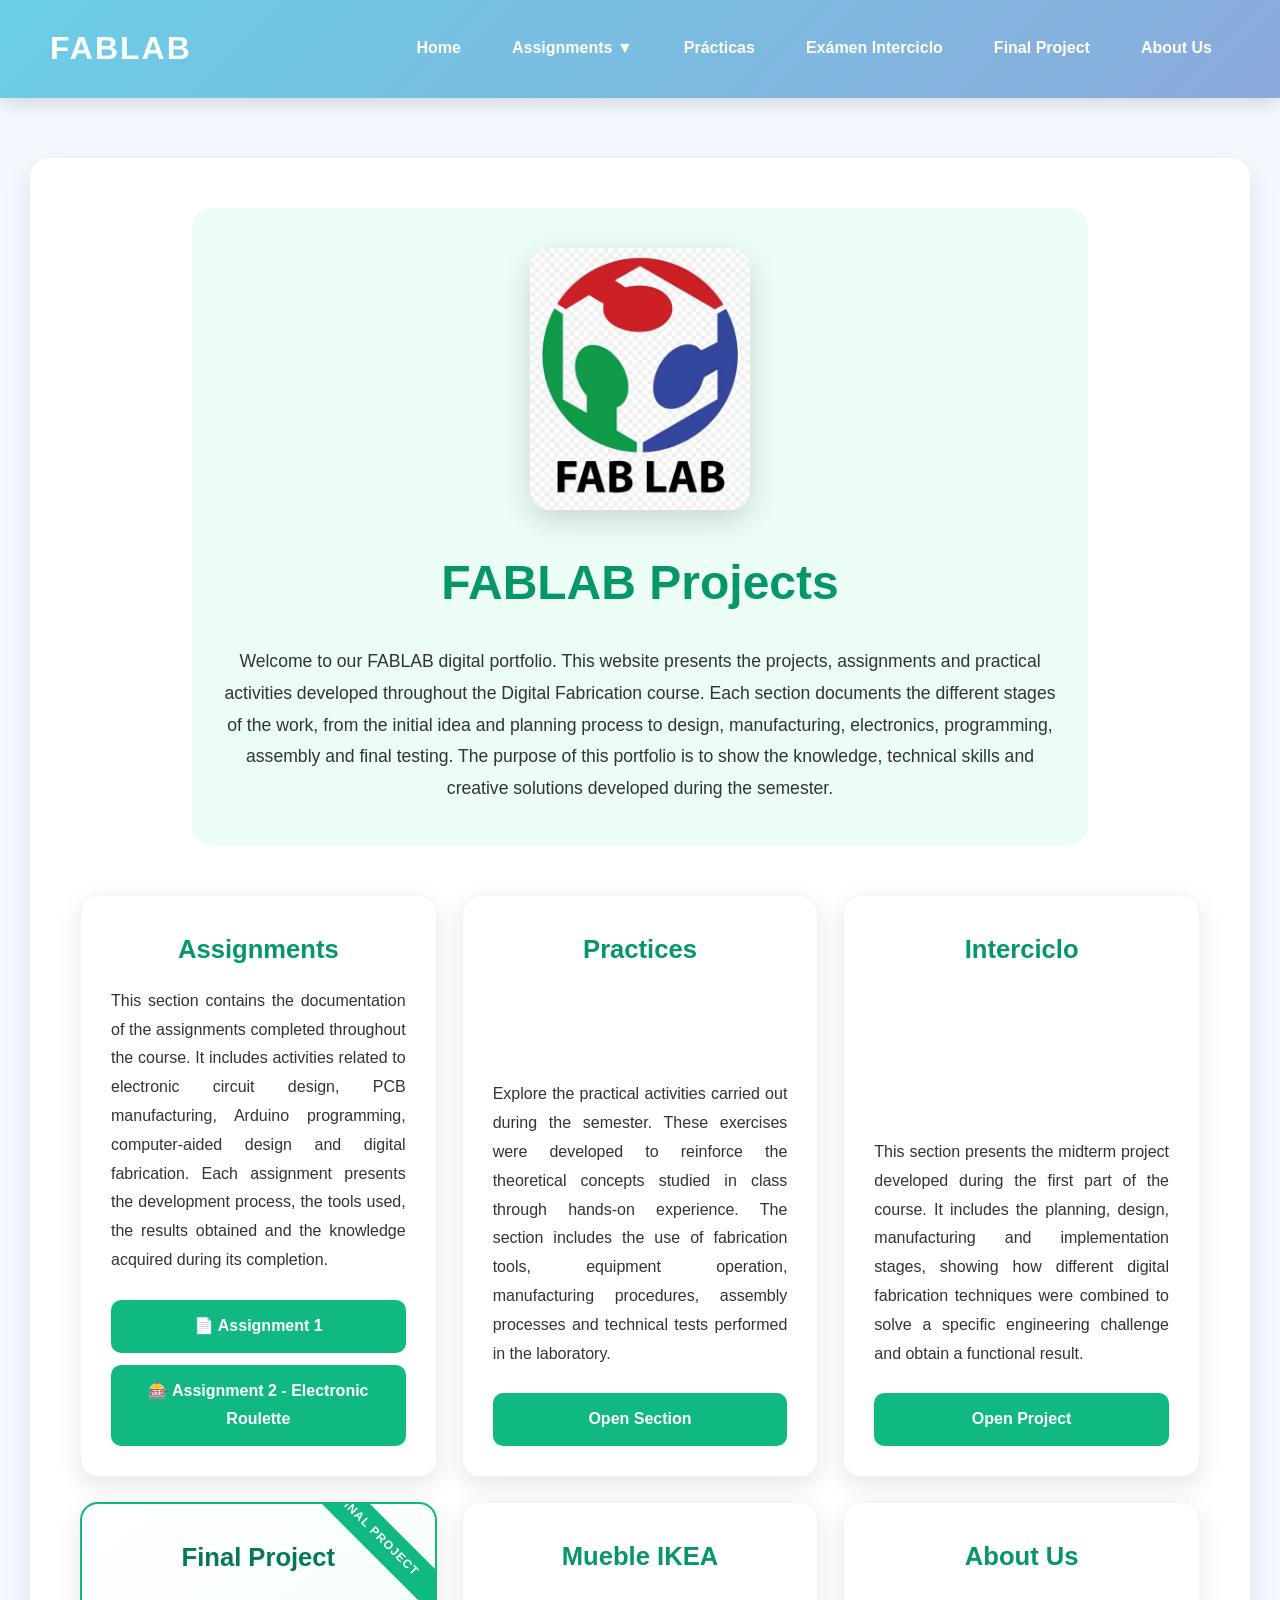
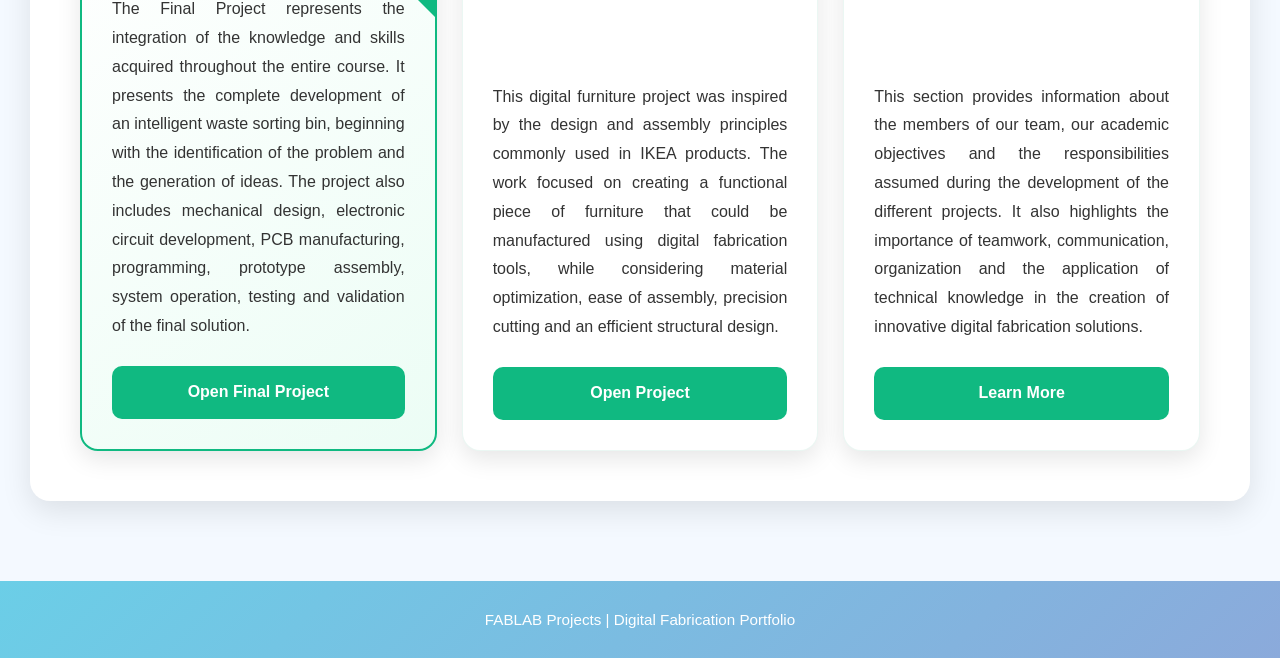
==== index.html @ f649e53f "Initial commit" ====
<!DOCTYPE html>
<html lang="en">

<head>

<meta charset="UTF-8">
<meta name="viewport" content="width=device-width, initial-scale=1.0">

<title>FABLAB Projects</title>

<style>

/* RESET */

*{
margin:0;
padding:0;
box-sizing:border-box;
}

/* BODY */

body{
font-family:'Segoe UI',sans-serif;
background:#f4f9ff;
color:#333;
line-height:1.8;
}

/* NAVBAR */

.navbar{
background:linear-gradient(135deg,#6bcee7,#8baadb);
padding:20px 50px;
display:flex;
justify-content:space-between;
align-items:center;
box-shadow:0 5px 20px rgba(0,0,0,0.15);
position:relative;
z-index:1000;
}

.logo{
color:white;
font-size:2rem;
font-weight:bold;
letter-spacing:2px;
}

.nav-links{
display:flex;
gap:15px;
align-items:center;
}

/* LINKS */

.nav-links a{
color:white;
text-decoration:none;
padding:10px 18px;
border-radius:10px;
font-weight:600;
transition:0.3s;
}

.nav-links a:hover{
background:rgba(255,255,255,0.2);
}

/* DROPDOWN ASSIGNMENTS */

.dropdown{
position:relative;
display:inline-block;
}

.dropdown > a{
color:white;
text-decoration:none;
padding:10px 18px;
border-radius:10px;
font-weight:600;
transition:0.3s;
display:block;
}

.dropdown > a:hover{
background:rgba(255,255,255,0.2);
}

.dropdown-content{
display:none;
position:absolute;
top:100%;
left:0;
background:white;
min-width:240px;
border-radius:12px;
overflow:hidden;
box-shadow:0 8px 20px rgba(0,0,0,0.15);
z-index:1000;
}

.dropdown-content a{
display:block;
padding:12px 15px;
text-decoration:none;
color:#333 !important;
background:white;
font-weight:600;
}

.dropdown-content a:hover{
background:#f4f9ff;
color:#059669 !important;
}

.dropdown:hover .dropdown-content{
display:block;
}

/* HERO */

.hero{
max-width:1300px;
margin:auto;
padding:60px 30px;
}

.hero-box{
background:white;
padding:50px;
border-radius:20px;
box-shadow:0 10px 30px rgba(0,0,0,0.1);
text-align:center;
}

.hero-header{
width:80%;
text-align:center;
padding:40px 30px;
background:#ecfdf5;
margin:auto;
border-radius:20px;
}

.hero-header img{
width:220px;
max-width:100%;
border-radius:20px;
box-shadow:0 10px 30px rgba(0,0,0,0.15);
margin-bottom:20px;
}

.hero-box h1{
font-size:3rem;
color:#059669;
margin-bottom:20px;
}

.hero-box p{
font-size:1.1rem;
max-width:850px;
margin:auto;
}

/* SECTIONS */

.sections{
margin-top:50px;
display:grid;
grid-template-columns:repeat(auto-fit,minmax(300px,1fr));
gap:25px;
align-items:stretch;
}

.card{
background:white;
padding:30px;
border-radius:18px;
box-shadow:0 8px 25px rgba(0,0,0,0.1);
transition:0.3s;
text-align:center;
display:flex;
flex-direction:column;
justify-content:space-between;
border:1px solid rgba(5,150,105,0.08);
}

.card:hover{
transform:translateY(-8px);
box-shadow:0 14px 35px rgba(0,0,0,0.15);
}

.card h2{
color:#059669;
margin-bottom:15px;
font-size:1.6rem;
}

.card p{
margin-bottom:25px;
text-align:justify;
font-size:1rem;
}

/* FINAL PROJECT CARD */

.final-project-card{
background:linear-gradient(145deg,#ffffff,#ecfdf5);
border:2px solid #10b981;
position:relative;
overflow:hidden;
}

.final-project-card::before{
content:"FINAL PROJECT";
position:absolute;
top:15px;
right:-42px;
background:#10b981;
color:white;
padding:6px 45px;
font-size:0.75rem;
font-weight:bold;
transform:rotate(45deg);
letter-spacing:1px;
}

.final-project-card h2{
color:#047857;
}

/* BUTTONS */

.btn{
display:inline-block;
padding:12px 20px;
background:#10b981;
color:white;
text-decoration:none;
border-radius:10px;
font-weight:bold;
transition:0.3s;
border:none;
cursor:pointer;
}

.btn:hover{
background:#059669;
transform:scale(1.03);
}

.card-buttons{
display:flex;
flex-direction:column;
gap:12px;
margin-top:auto;
}

/* FOOTER */

.footer{
background:linear-gradient(135deg,#6bcee7,#8baadb);
color:white;
text-align:center;
padding:25px 20px;
margin-top:20px;
}

.footer p{
margin:0;
font-size:0.95rem;
}

/* RESPONSIVE DESIGN */

@media(max-width:1000px){

.navbar{
padding:20px 25px;
}

.nav-links{
gap:8px;
}

.nav-links a,
.dropdown > a{
padding:9px 12px;
}

.hero-header{
width:95%;
}

}

@media(max-width:768px){

.navbar{
flex-direction:column;
gap:20px;
padding:20px;
}

.nav-links{
flex-wrap:wrap;
justify-content:center;
}

.dropdown-content{
left:50%;
transform:translateX(-50%);
}

.hero{
padding:35px 15px;
}

.hero-box{
padding:25px 18px;
}

.hero-header{
width:100%;
padding:30px 20px;
}

.hero-box h1{
font-size:2rem;
}

.hero-box p{
font-size:1rem;
}

.sections{
grid-template-columns:1fr;
}

.card{
padding:25px;
}

}

@media(max-width:480px){

.logo{
font-size:1.7rem;
}

.nav-links{
flex-direction:column;
width:100%;
}

.nav-links > a,
.dropdown,
.dropdown > a{
width:100%;
text-align:center;
}

.dropdown-content{
position:relative;
top:5px;
width:100%;
transform:none;
left:0;
margin-bottom:10px;
}

.hero-box h1{
font-size:1.7rem;
}

}

</style>

</head>

<body>

<nav class="navbar">

<div class="logo">
FABLAB
</div>

<div class="nav-links">

<a href="index.html">Home</a>

<div class="dropdown">

<a href="#">Assignments ▼</a>

<div class="dropdown-content">

<a href="asigment1.html">📄 Assignment 1</a>

<a href="asigment2.html">🎰 Assignment 2</a>

</div>

</div>

<a href="Practice/p1.html">Prácticas</a>

<a href="EXAMEN_INTERCICLO.html">Exámen Interciclo</a>

<a href="Final_project.html">Final Project</a>

<a href="aboutus.html">About Us</a>

</div>

</nav>

<!-- HERO -->

<section class="hero">

<div class="hero-box">

<div class="hero-header">

<img src="images/Home/Fab.png"
alt="FABLAB">

<h1>FABLAB Projects</h1>

<p>
Welcome to our FABLAB digital portfolio. This website presents the projects,
assignments and practical activities developed throughout the Digital Fabrication
course. Each section documents the different stages of the work, from the initial
idea and planning process to design, manufacturing, electronics, programming,
assembly and final testing. The purpose of this portfolio is to show the knowledge,
technical skills and creative solutions developed during the semester.
</p>

</div>

<!-- CARDS -->

<div class="sections">

<!-- ASSIGNMENTS -->

<div class="card">

<h2>Assignments</h2>

<p>
This section contains the documentation of the assignments completed throughout
the course. It includes activities related to electronic circuit design, PCB
manufacturing, Arduino programming, computer-aided design and digital fabrication.
Each assignment presents the development process, the tools used, the results
obtained and the knowledge acquired during its completion.
</p>

<div class="card-buttons">

<a href="asigment1.html" class="btn">
📄 Assignment 1
</a>

<a href="asigment2.html" class="btn">
🎰 Assignment 2 - Electronic Roulette
</a>

</div>

</div>

<!-- PRACTICES -->

<div class="card">

<h2>Practices</h2>

<p>
Explore the practical activities carried out during the semester. These exercises
were developed to reinforce the theoretical concepts studied in class through
hands-on experience. The section includes the use of fabrication tools, equipment
operation, manufacturing procedures, assembly processes and technical tests
performed in the laboratory.
</p>

<a href="Practice/p1.html" class="btn">
Open Section
</a>

</div>

<!-- INTERCICLO -->

<div class="card">

<h2>Interciclo</h2>

<p>
This section presents the midterm project developed during the first part of the
course. It includes the planning, design, manufacturing and implementation stages,
showing how different digital fabrication techniques were combined to solve a
specific engineering challenge and obtain a functional result.
</p>

<a href="EXAMEN_INTERCICLO.html" class="btn">
Open Project
</a>

</div>

<!-- FINAL PROJECT -->

<div class="card final-project-card">

<h2>Final Project</h2>

<p>
The Final Project represents the integration of the knowledge and skills acquired
throughout the entire course. It presents the complete development of an
intelligent waste sorting bin, beginning with the identification of the problem
and the generation of ideas. The project also includes mechanical design,
electronic circuit development, PCB manufacturing, programming, prototype
assembly, system operation, testing and validation of the final solution.
</p>

<a href="Final_project.html" class="btn">
Open Final Project
</a>

</div>

<!-- MUEBLE IKEA -->

<div class="card">

<h2>Mueble IKEA</h2>

<p>
This digital furniture project was inspired by the design and assembly principles
commonly used in IKEA products. The work focused on creating a functional piece
of furniture that could be manufactured using digital fabrication tools, while
considering material optimization, ease of assembly, precision cutting and an
efficient structural design.
</p>

<a href="Mueble-Ikhea.html" class="btn">
Open Project
</a>

</div>

<!-- ABOUT US -->

<div class="card">

<h2>About Us</h2>

<p>
This section provides information about the members of our team, our academic
objectives and the responsibilities assumed during the development of the
different projects. It also highlights the importance of teamwork, communication,
organization and the application of technical knowledge in the creation of
innovative digital fabrication solutions.
</p>

<a href="aboutus.html" class="btn">
Learn More
</a>

</div>

</div>

</div>

</section>

<footer class="footer">

<p>
FABLAB Projects | Digital Fabrication Portfolio
</p>

</footer>

</body>

</html>
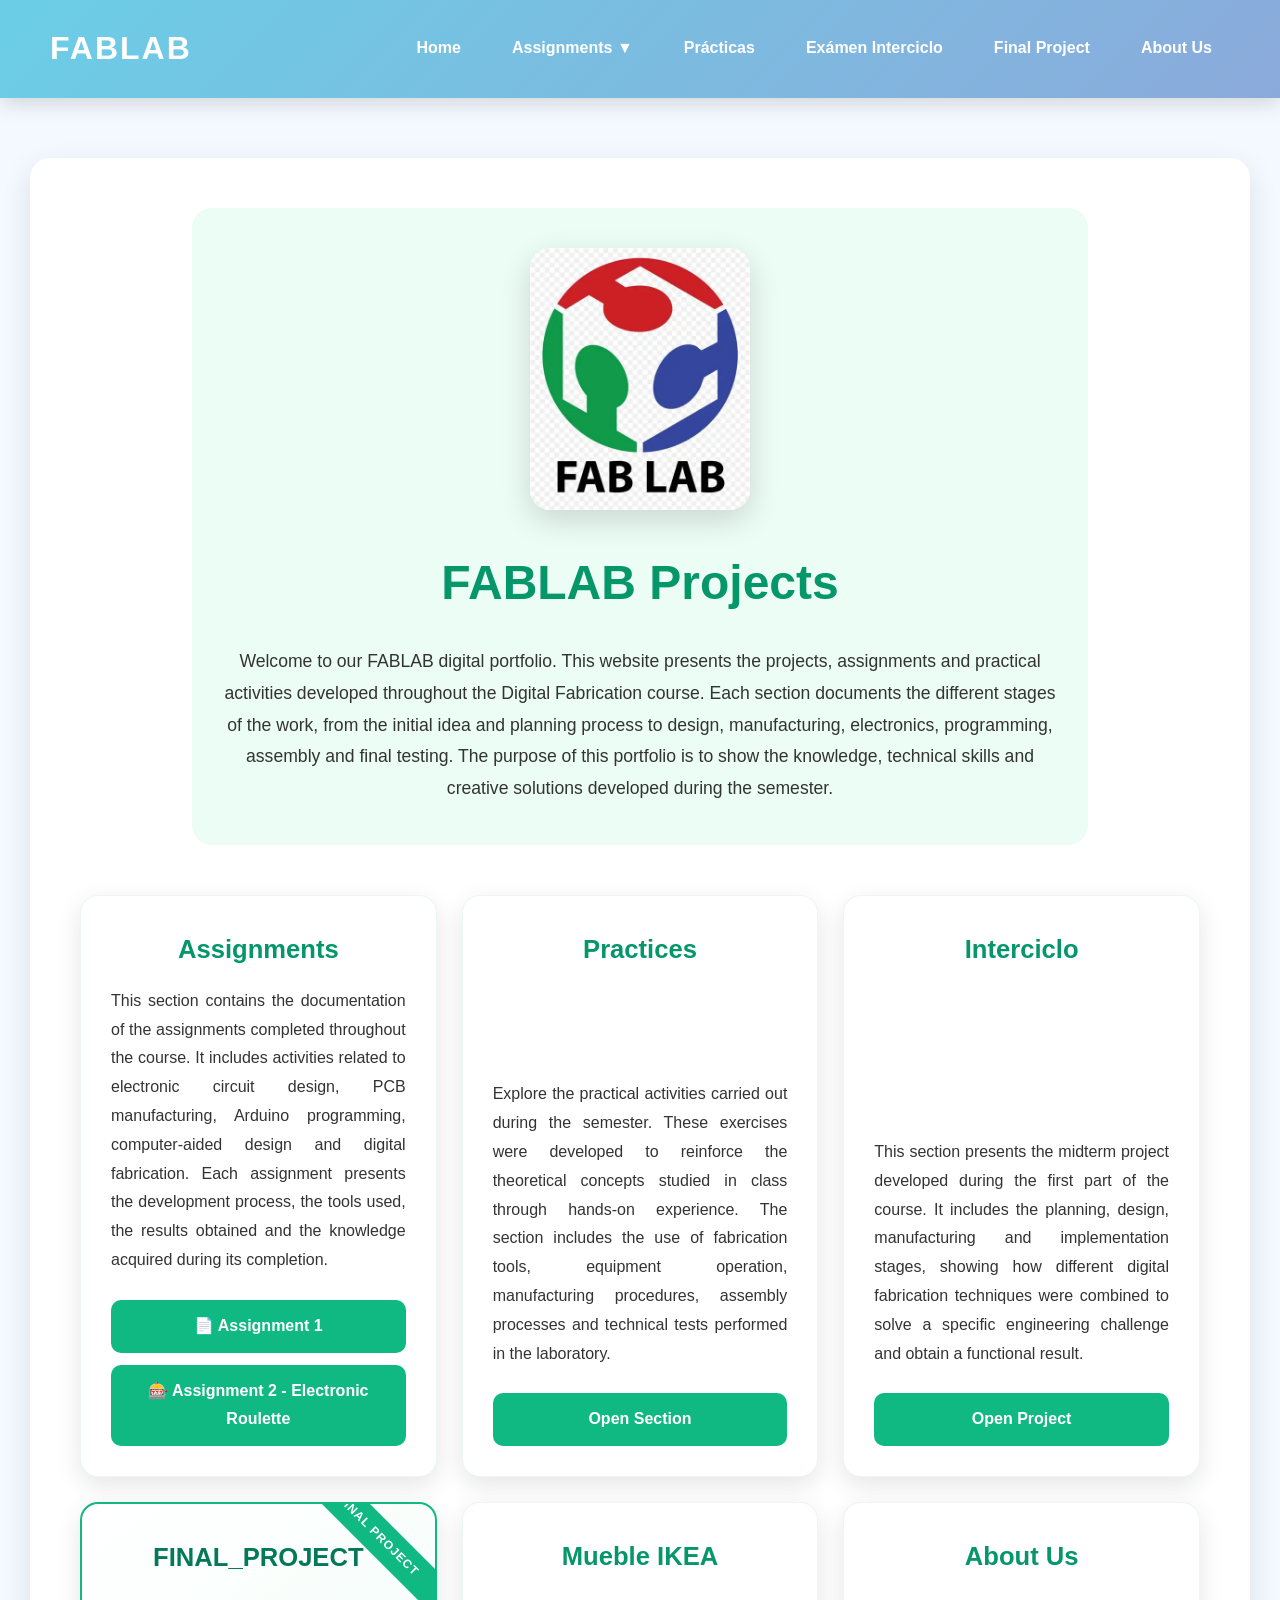
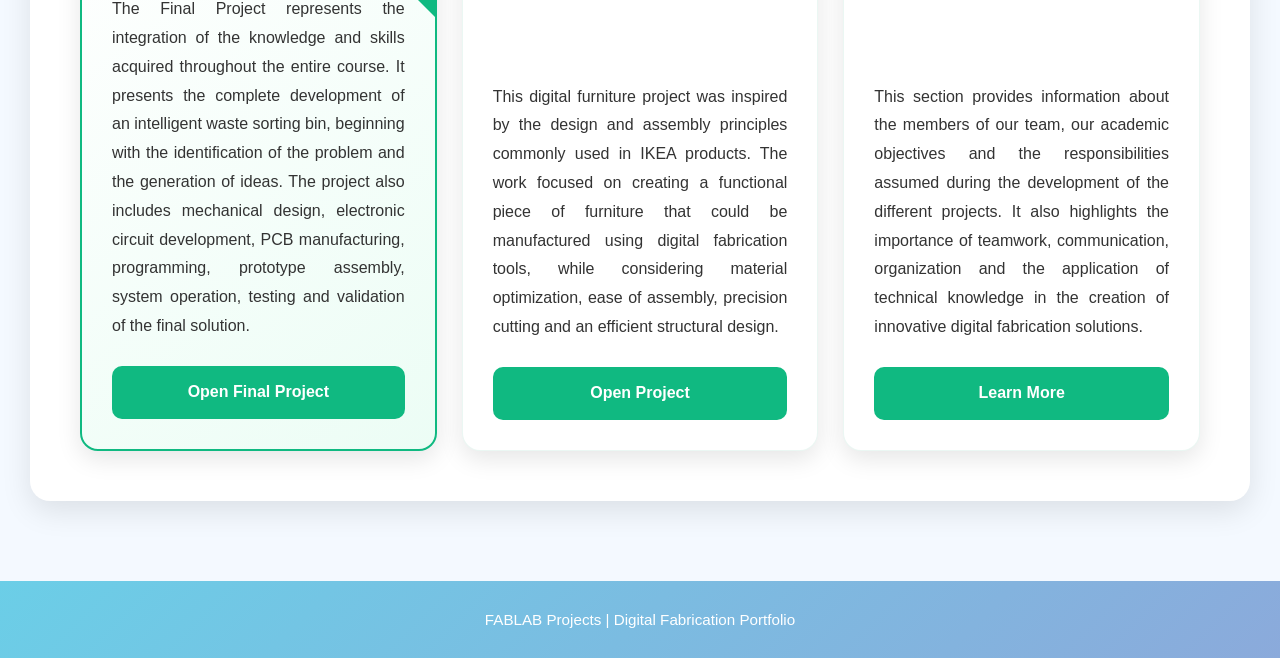
==== commit de254dc5: "Change heading from 'Final Project' to 'FINAL_PROJECT'" ====
--- a/index.html
+++ b/index.html
@@ -520,7 +520,7 @@
 
 <div class="card final-project-card">
 
-<h2>Final Project</h2>
+<h2>FINAL_PROJECT</h2>
 
 <p>
 The Final Project represents the integration of the knowledge and skills acquired
@@ -592,5 +592,6 @@
 </footer>
 
 </body>
-
-</html>+  
+
+</html>
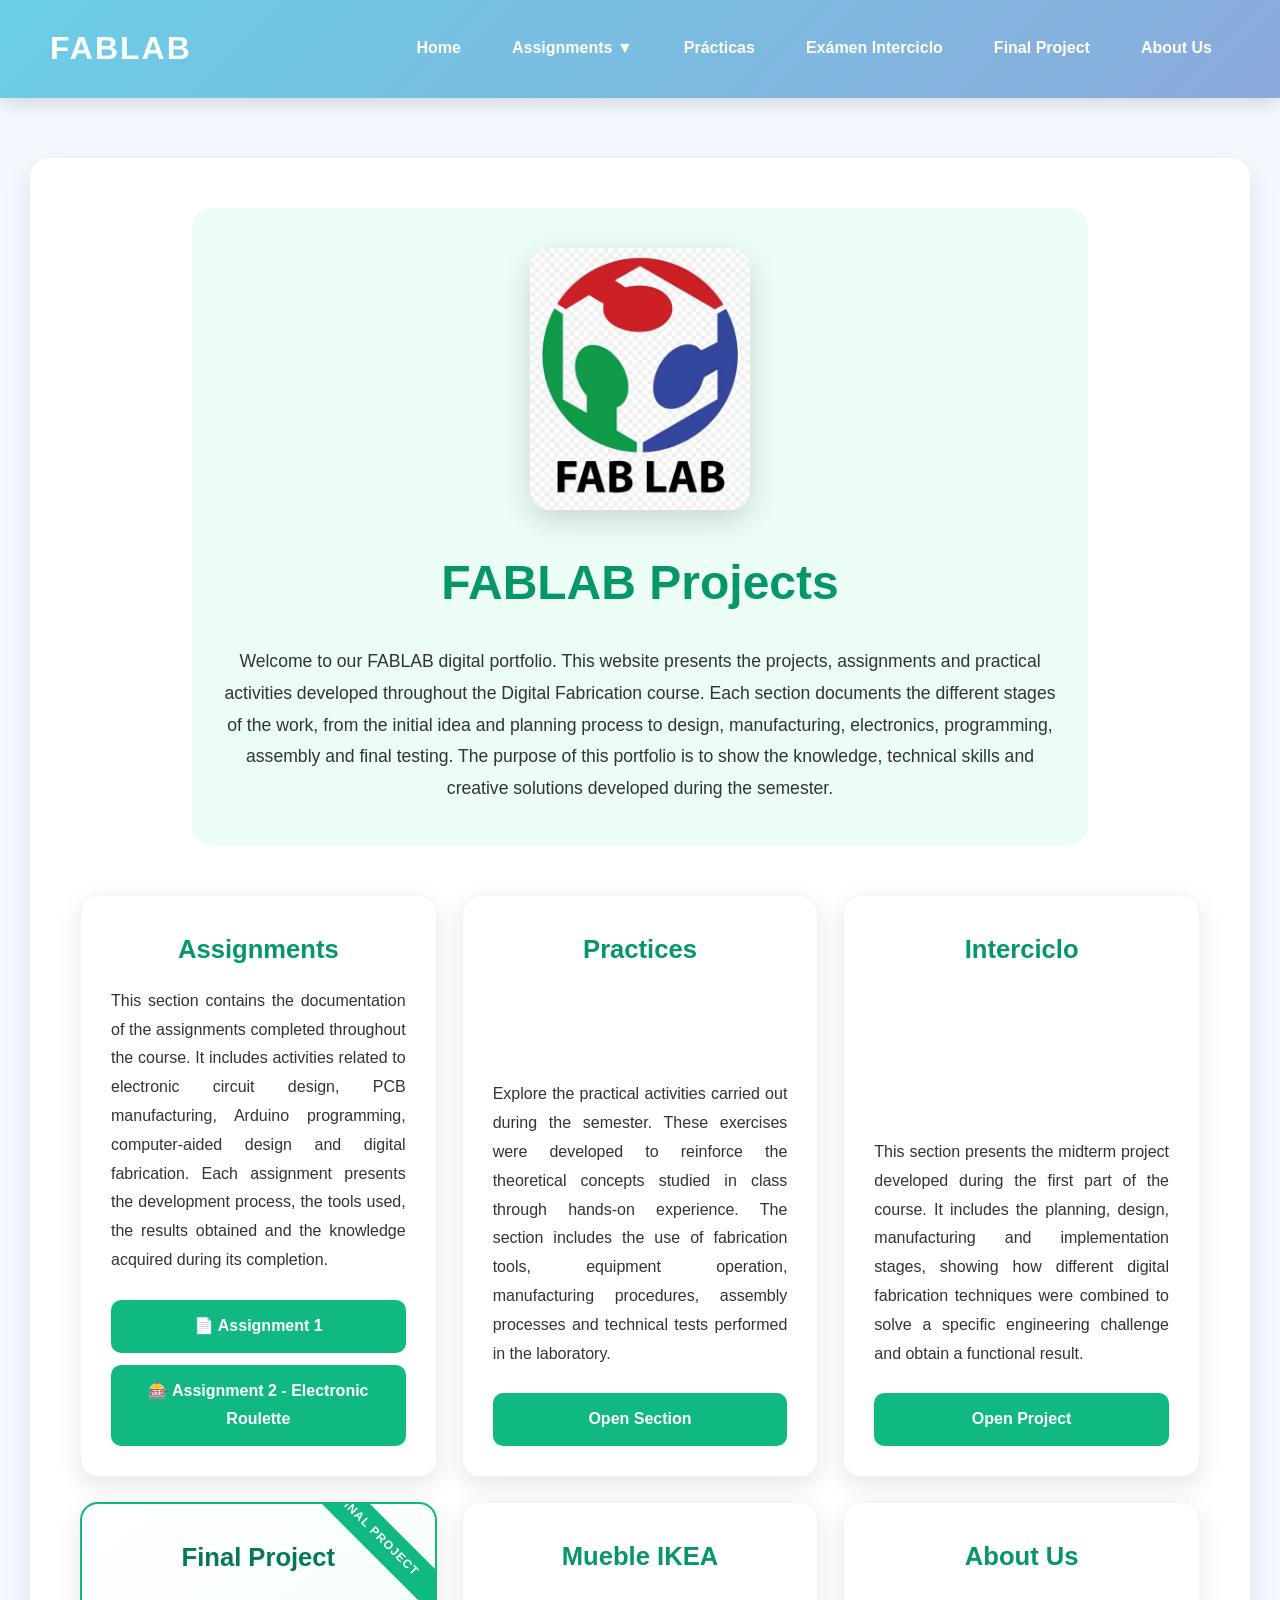
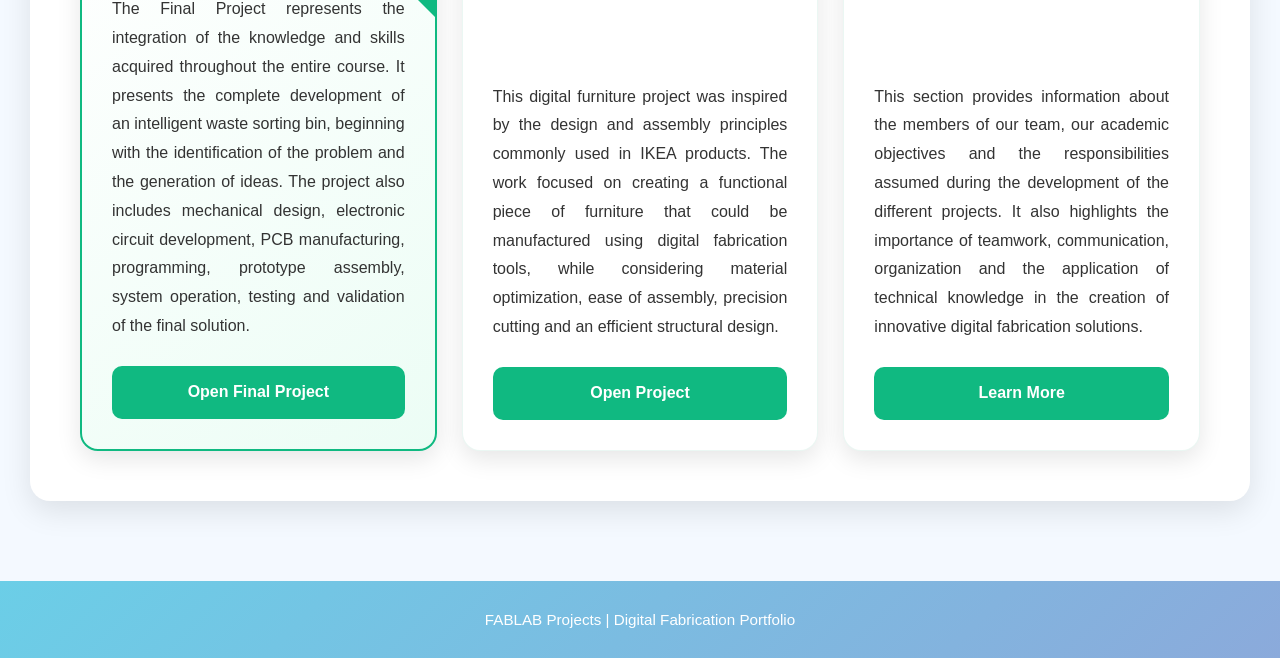
==== commit 2af906e3: "Fix casing and formatting in index.html" ====
--- a/index.html
+++ b/index.html
@@ -413,7 +413,7 @@
 
 <a href="EXAMEN_INTERCICLO.html">Exámen Interciclo</a>
 
-<a href="Final_project.html">Final Project</a>
+<a href="FINAL_PROJECT.html">Final Project</a>
 
 <a href="aboutus.html">About Us</a>
 
@@ -429,8 +429,10 @@
 
 <div class="hero-header">
 
-<img src="images/Home/Fab.png"
-alt="FABLAB">
+<img
+src="images/Home/Fab.png"
+alt="FABLAB"
+>
 
 <h1>FABLAB Projects</h1>
 
@@ -520,7 +522,7 @@
 
 <div class="card final-project-card">
 
-<h2>FINAL_PROJECT</h2>
+<h2>Final Project</h2>
 
 <p>
 The Final Project represents the integration of the knowledge and skills acquired
@@ -531,7 +533,7 @@
 assembly, system operation, testing and validation of the final solution.
 </p>
 
-<a href="Final_project.html" class="btn">
+<a href="FINAL_PROJECT.html" class="btn">
 Open Final Project
 </a>
 
@@ -592,6 +594,5 @@
 </footer>
 
 </body>
-  
 
 </html>
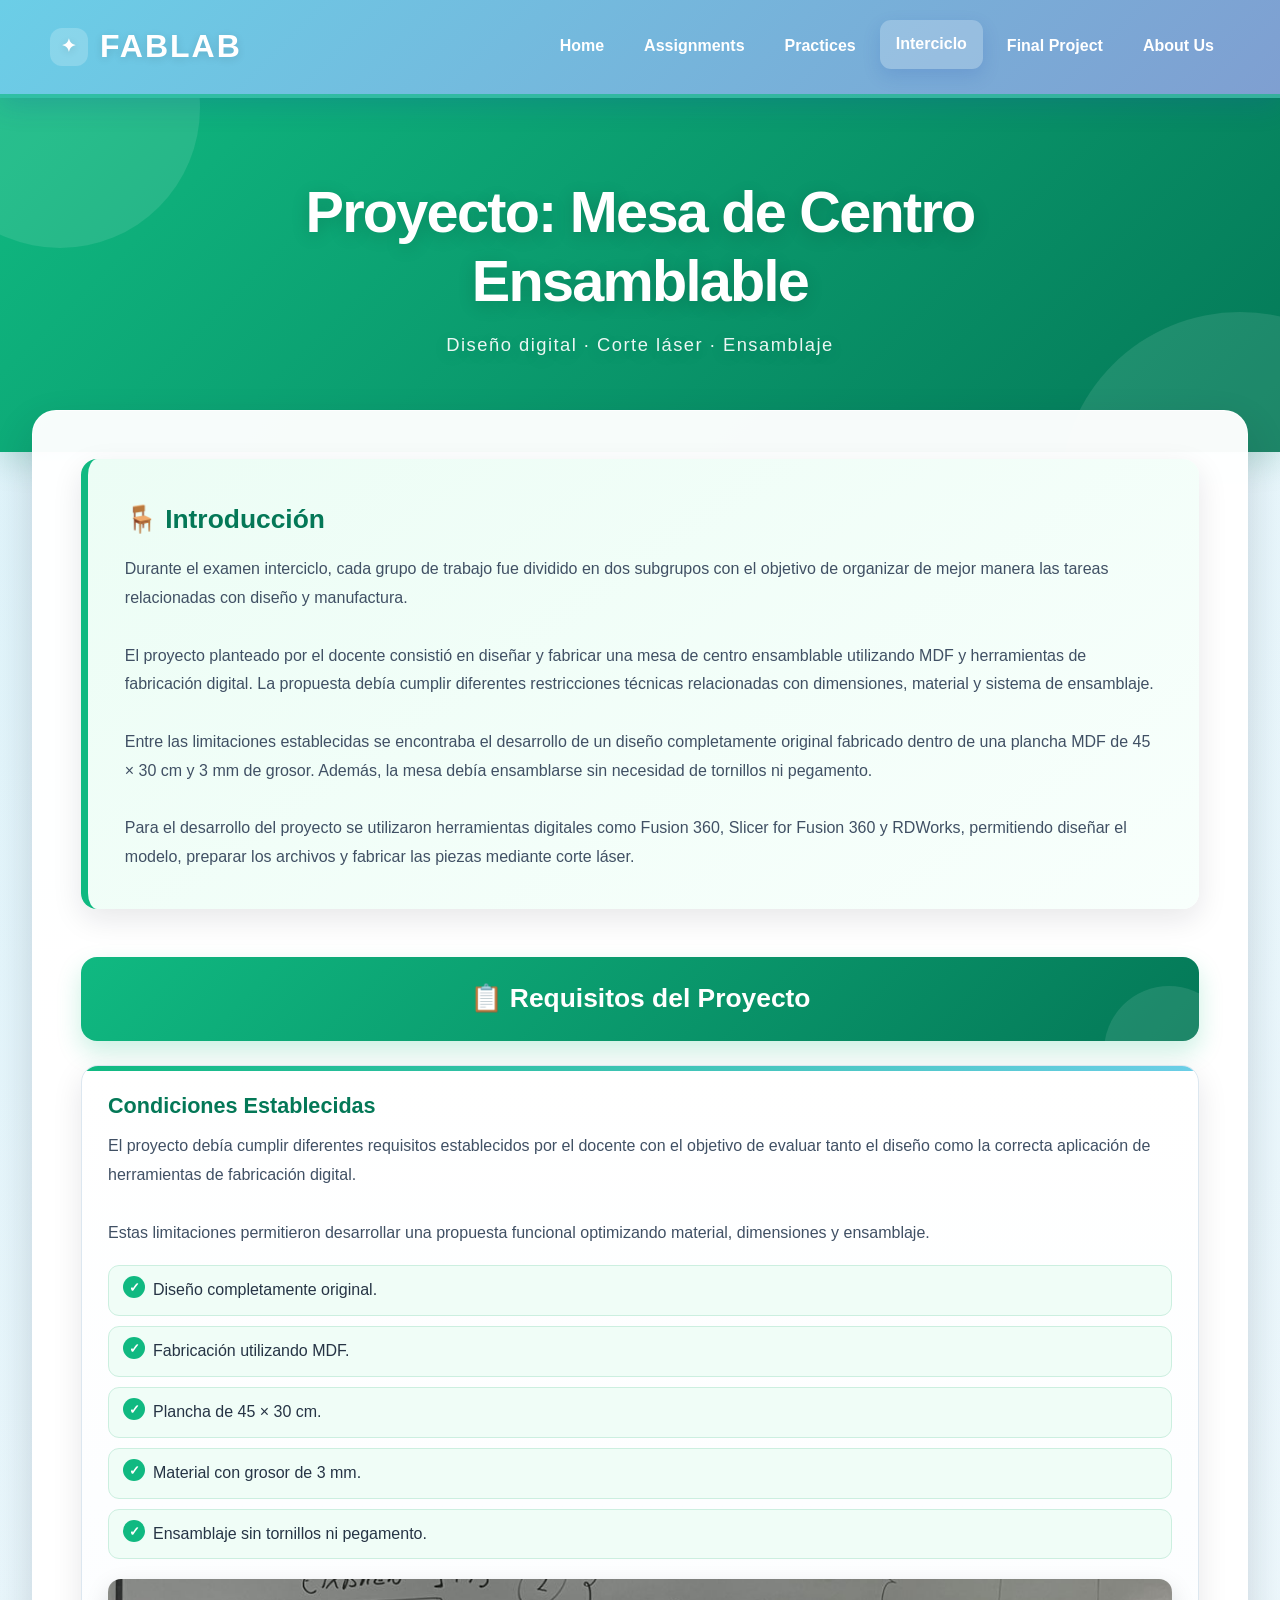
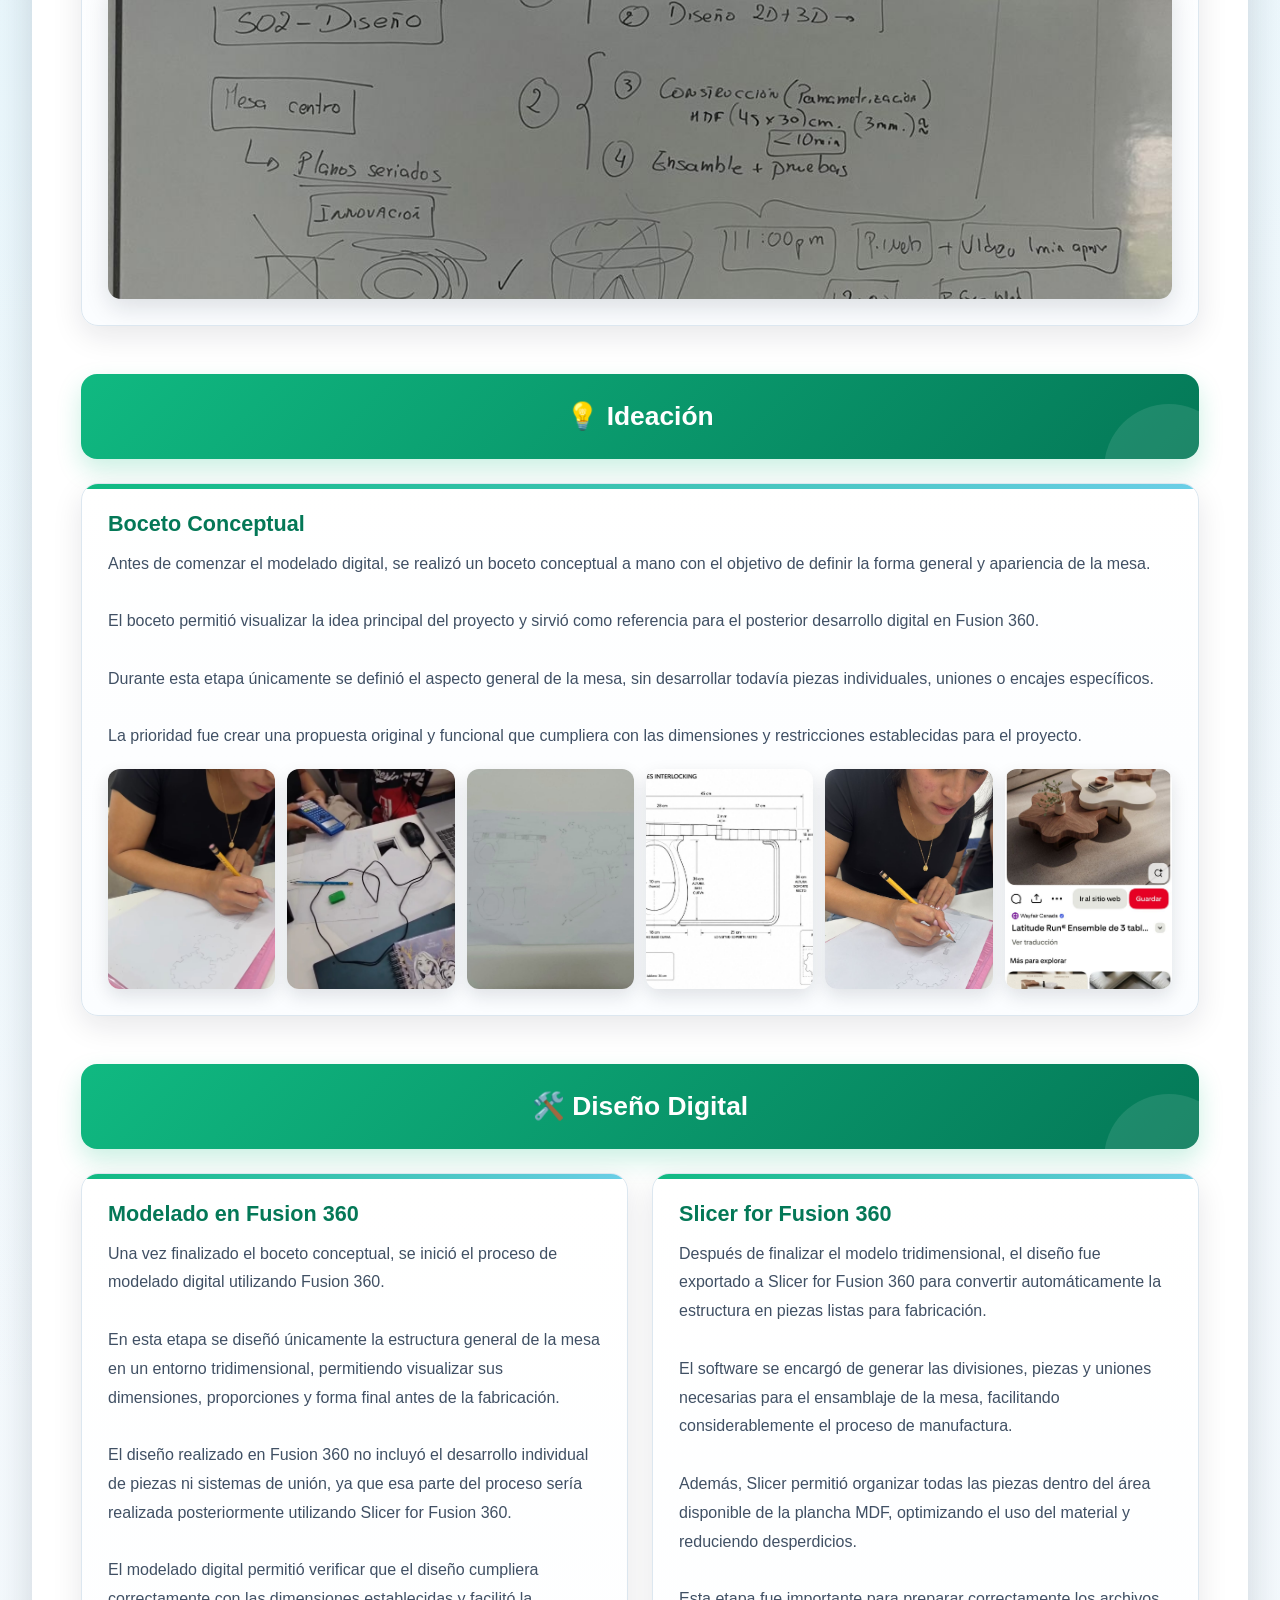
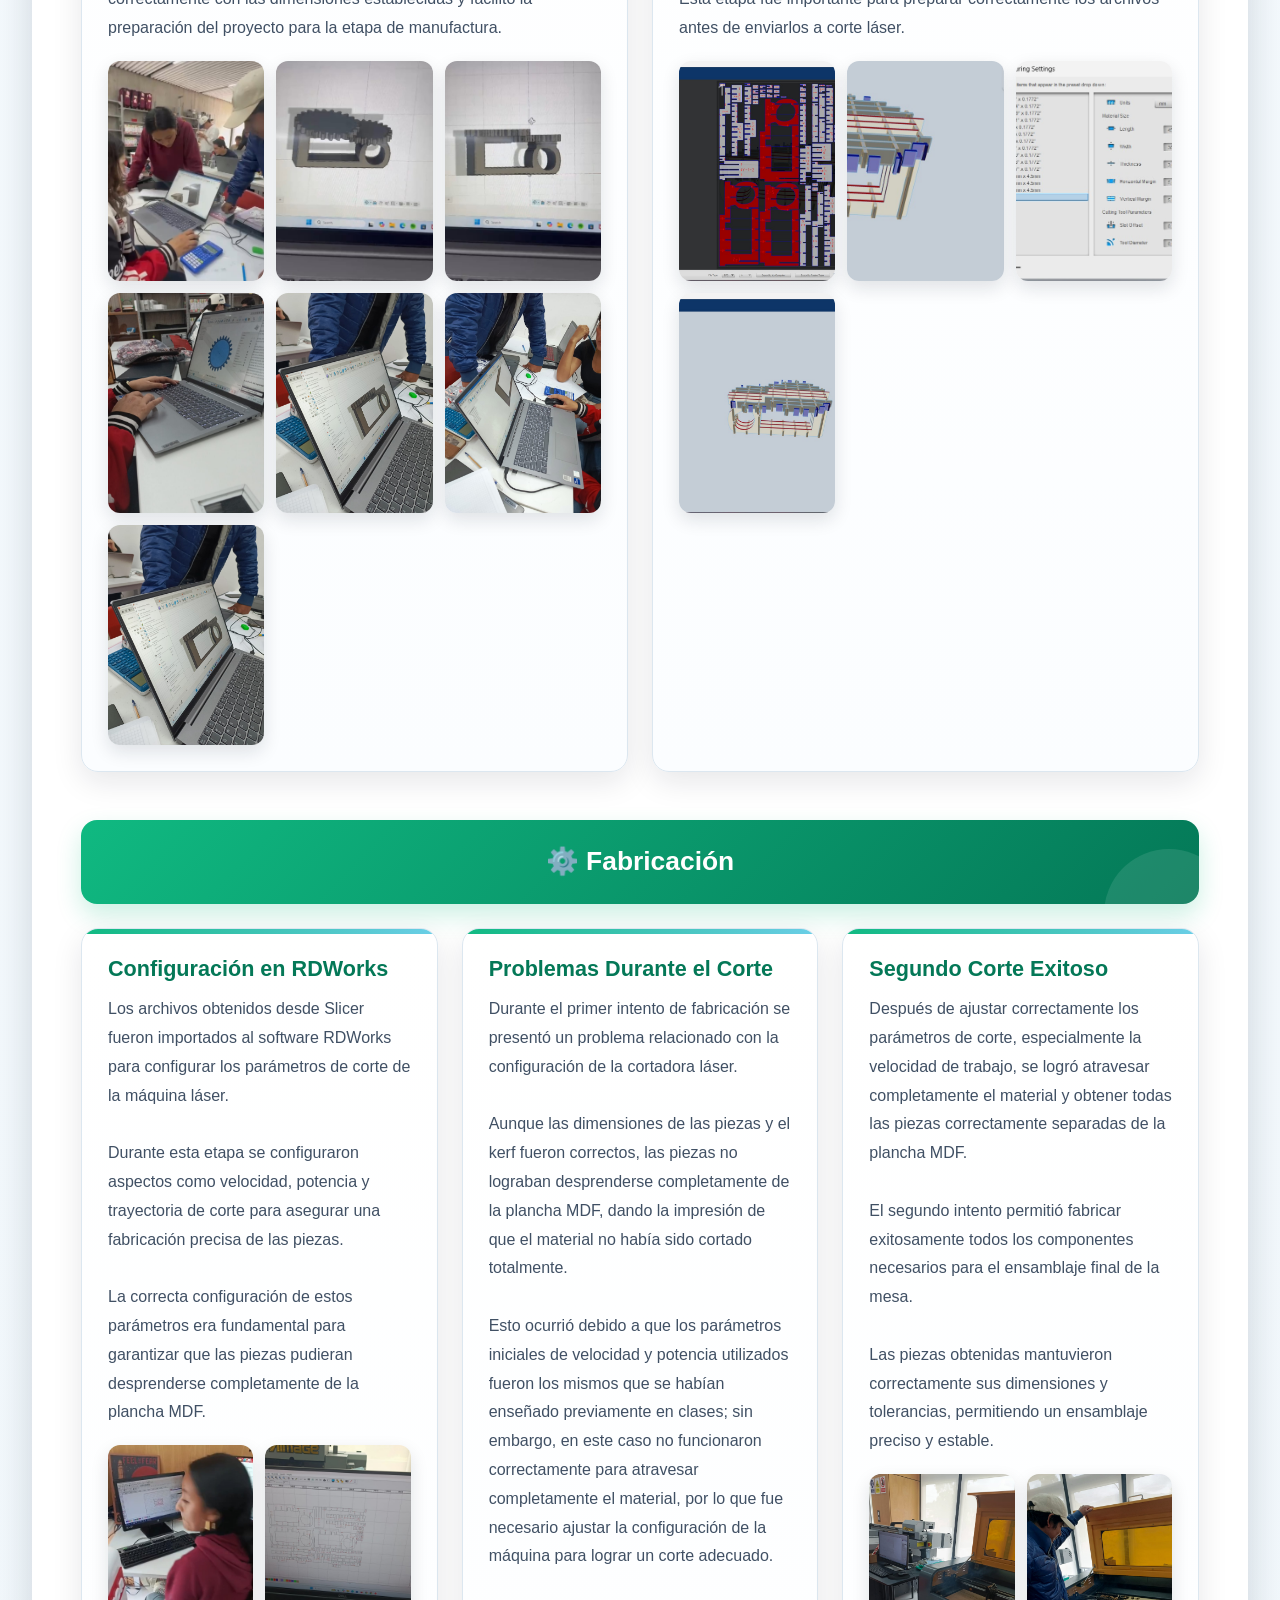
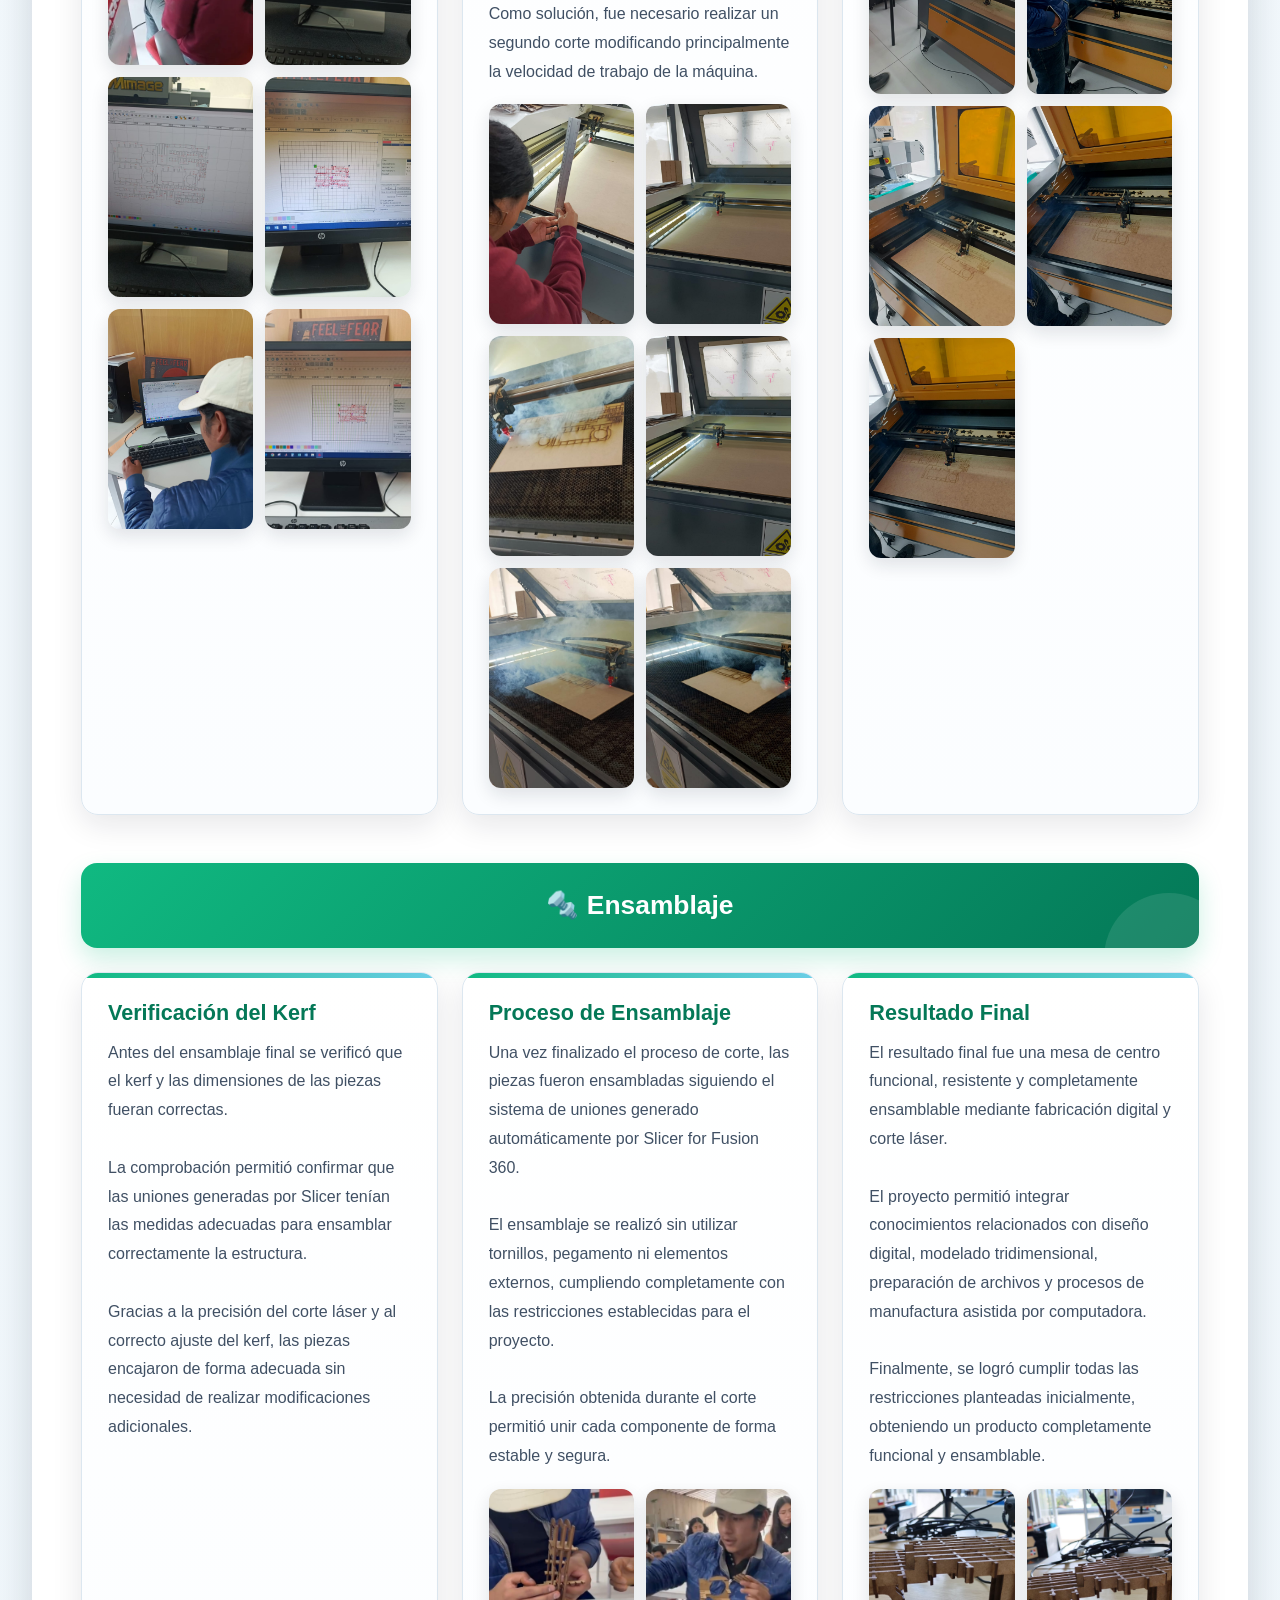
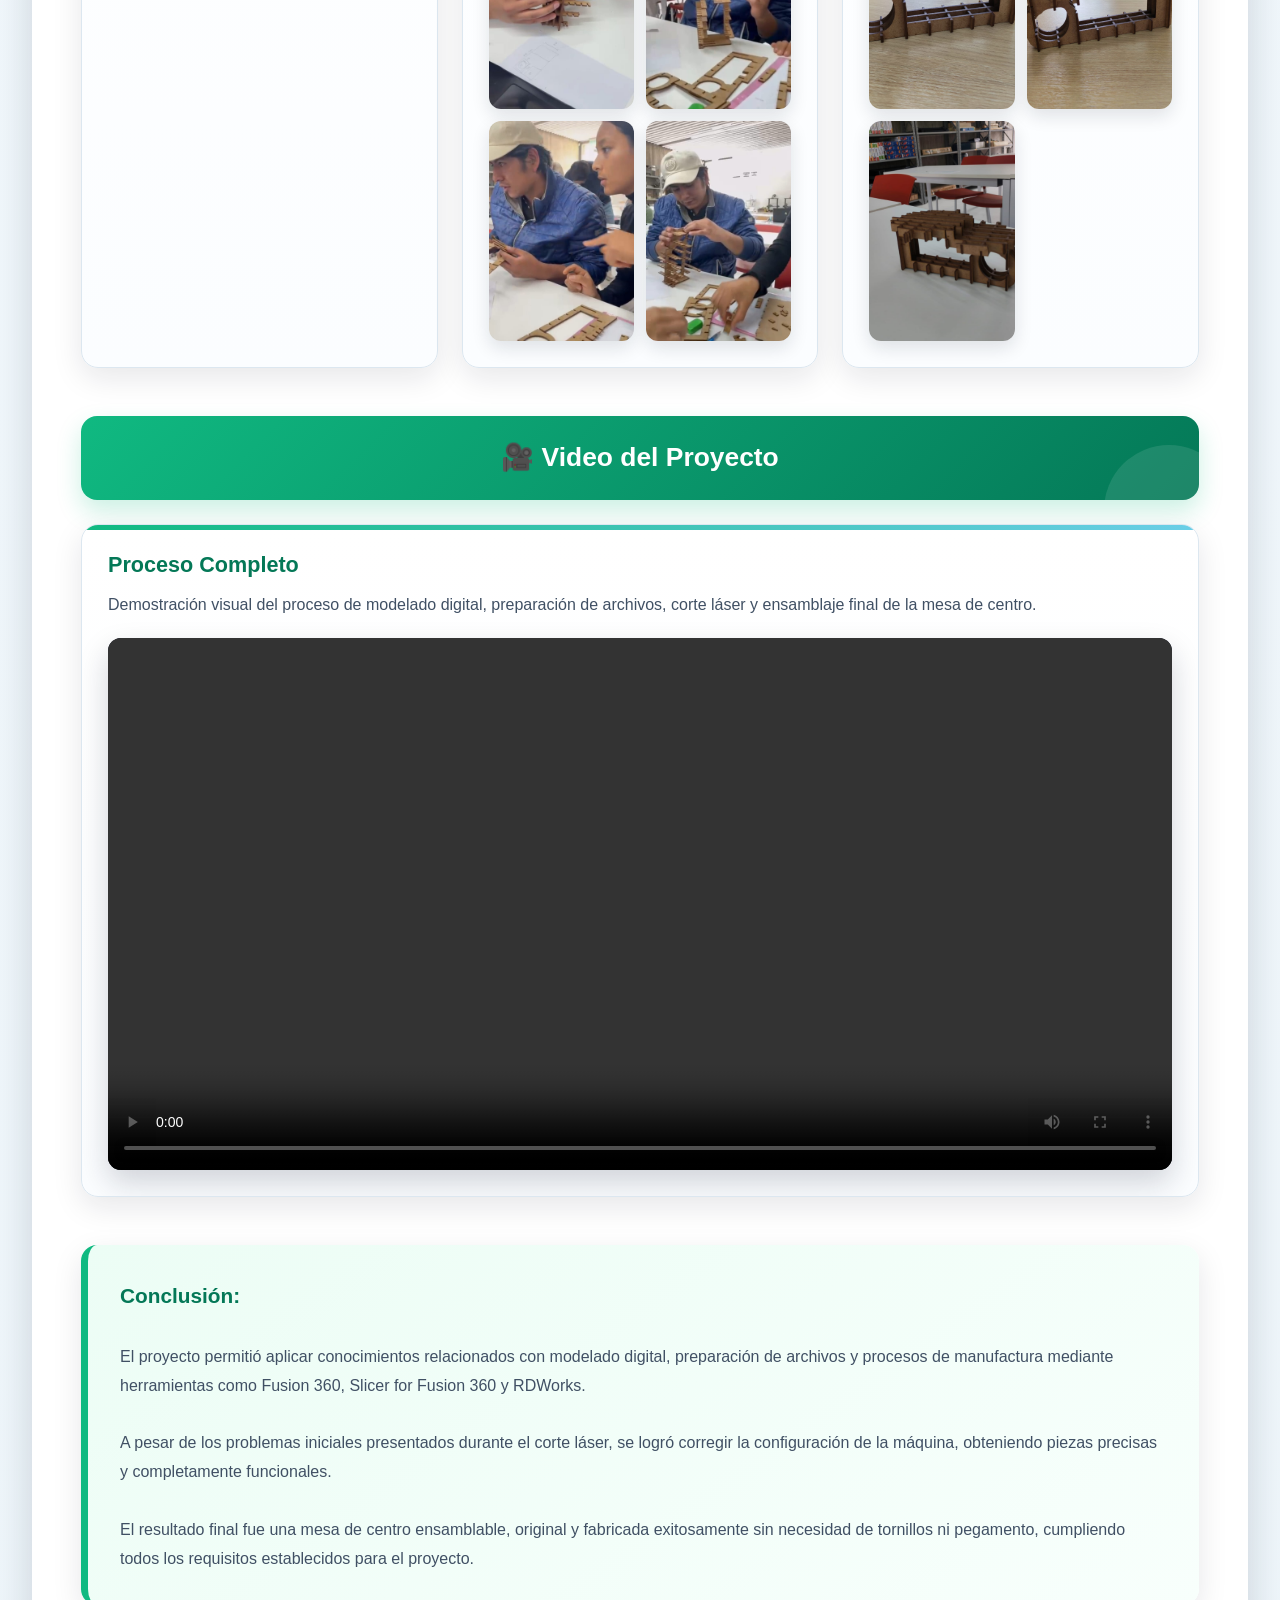
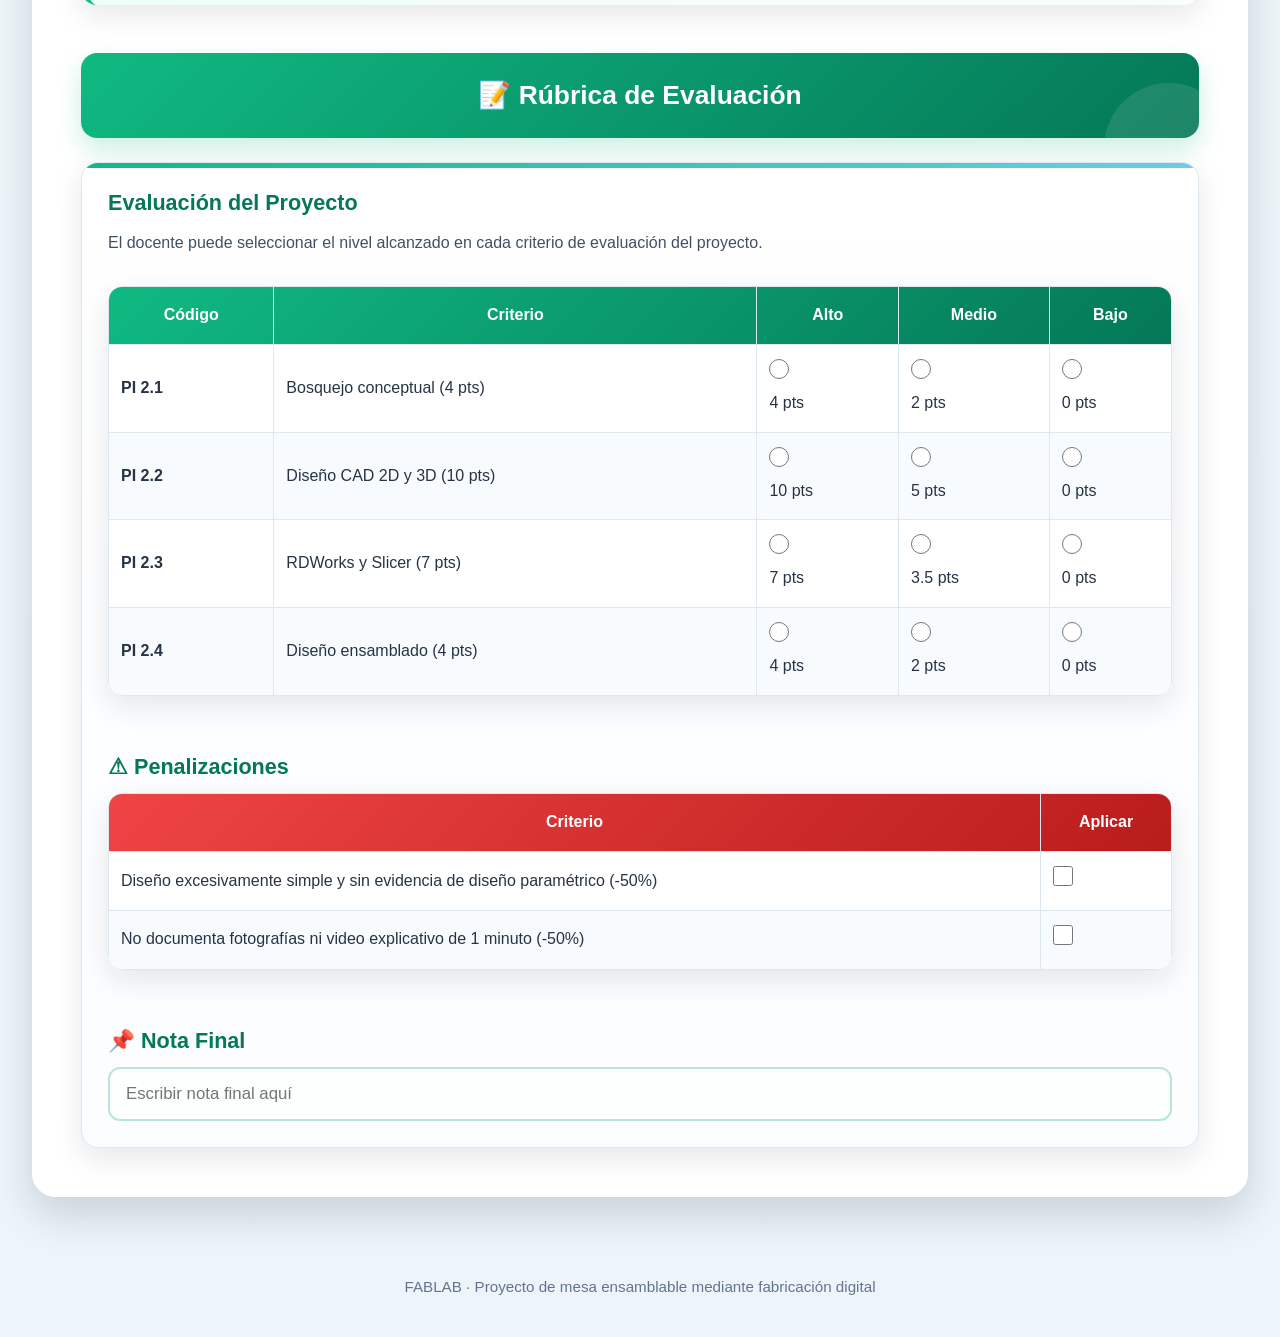
==== commit fa197e13: "Update print statement from 'Hello' to 'Goodbye'" ====
--- a/index.html
+++ b/index.html
@@ -1,16 +1,31 @@
 <!DOCTYPE html>
-<html lang="en">
+<html lang="es">
 
 <head>
 
 <meta charset="UTF-8">
 <meta name="viewport" content="width=device-width, initial-scale=1.0">
 
-<title>FABLAB Projects</title>
+<title>Proyecto - Mesa de Centro Ensamblable</title>
+
+<link rel="stylesheet" href="https://cdnjs.cloudflare.com/ajax/libs/font-awesome/6.0.0/css/all.min.css">
 
 <style>
 
-/* RESET */
+:root{
+--verde:#10b981;
+--verde-oscuro:#047857;
+--azul:#6bcee7;
+--azul-oscuro:#7f9fd1;
+--texto:#263445;
+--texto-suave:#64748b;
+--blanco:#ffffff;
+--fondo:#f3f8fc;
+--borde:#dce7f0;
+--rojo:#ef4444;
+--sombra:0 10px 30px rgba(15,23,42,0.10);
+--sombra-fuerte:0 18px 42px rgba(15,23,42,0.16);
+}
 
 *{
 margin:0;
@@ -18,363 +33,598 @@
 box-sizing:border-box;
 }
 
-/* BODY */
+html{
+scroll-behavior:smooth;
+}
 
 body{
-font-family:'Segoe UI',sans-serif;
-background:#f4f9ff;
-color:#333;
+font-family:'Segoe UI',Arial,sans-serif;
+background:
+radial-gradient(circle at top left,rgba(107,206,231,0.20),transparent 32%),
+linear-gradient(180deg,#f8fcff 0%,#edf5fa 100%);
+color:var(--texto);
 line-height:1.8;
-}
-
-/* NAVBAR */
+min-height:100vh;
+}
+
+img,
+video{
+display:block;
+max-width:100%;
+}
+
+/* BARRA DE NAVEGACIÓN */
 
 .navbar{
-background:linear-gradient(135deg,#6bcee7,#8baadb);
-padding:20px 50px;
+background:linear-gradient(135deg,var(--azul),var(--azul-oscuro));
+padding:18px 50px;
 display:flex;
 justify-content:space-between;
 align-items:center;
-box-shadow:0 5px 20px rgba(0,0,0,0.15);
-position:relative;
-z-index:1000;
+gap:25px;
+box-shadow:0 8px 25px rgba(30,64,175,0.18);
+position:sticky;
+top:0;
+z-index:999;
+border-bottom:4px solid rgba(16,185,129,0.65);
 }
 
 .logo{
+display:flex;
+align-items:center;
+gap:12px;
 color:white;
 font-size:2rem;
-font-weight:bold;
+font-weight:800;
 letter-spacing:2px;
+text-shadow:0 2px 8px rgba(0,0,0,0.12);
+}
+
+.logo::before{
+content:"✦";
+width:38px;
+height:38px;
+display:grid;
+place-items:center;
+background:rgba(255,255,255,0.20);
+border-radius:12px;
+font-size:1.1rem;
 }
 
 .nav-links{
 display:flex;
-gap:15px;
-align-items:center;
-}
-
-/* LINKS */
+gap:8px;
+flex-wrap:wrap;
+justify-content:flex-end;
+}
 
 .nav-links a{
 color:white;
 text-decoration:none;
-padding:10px 18px;
-border-radius:10px;
-font-weight:600;
+padding:10px 16px;
+border-radius:11px;
+font-weight:700;
 transition:0.3s;
 }
 
-.nav-links a:hover{
-background:rgba(255,255,255,0.2);
-}
-
-/* DROPDOWN ASSIGNMENTS */
-
-.dropdown{
-position:relative;
-display:inline-block;
-}
-
-.dropdown > a{
-color:white;
-text-decoration:none;
-padding:10px 18px;
-border-radius:10px;
-font-weight:600;
-transition:0.3s;
-display:block;
-}
-
-.dropdown > a:hover{
-background:rgba(255,255,255,0.2);
-}
-
-.dropdown-content{
-display:none;
-position:absolute;
-top:100%;
-left:0;
-background:white;
-min-width:240px;
-border-radius:12px;
-overflow:hidden;
-box-shadow:0 8px 20px rgba(0,0,0,0.15);
-z-index:1000;
-}
-
-.dropdown-content a{
-display:block;
-padding:12px 15px;
-text-decoration:none;
-color:#333 !important;
-background:white;
-font-weight:600;
-}
-
-.dropdown-content a:hover{
-background:#f4f9ff;
-color:#059669 !important;
-}
-
-.dropdown:hover .dropdown-content{
-display:block;
-}
-
-/* HERO */
-
-.hero{
-max-width:1300px;
-margin:auto;
-padding:60px 30px;
-}
-
-.hero-box{
-background:white;
-padding:50px;
-border-radius:20px;
-box-shadow:0 10px 30px rgba(0,0,0,0.1);
-text-align:center;
-}
-
-.hero-header{
-width:80%;
-text-align:center;
-padding:40px 30px;
-background:#ecfdf5;
-margin:auto;
-border-radius:20px;
-}
-
-.hero-header img{
-width:220px;
-max-width:100%;
-border-radius:20px;
-box-shadow:0 10px 30px rgba(0,0,0,0.15);
-margin-bottom:20px;
-}
-
-.hero-box h1{
-font-size:3rem;
-color:#059669;
-margin-bottom:20px;
-}
-
-.hero-box p{
-font-size:1.1rem;
-max-width:850px;
-margin:auto;
-}
-
-/* SECTIONS */
-
-.sections{
-margin-top:50px;
-display:grid;
-grid-template-columns:repeat(auto-fit,minmax(300px,1fr));
-gap:25px;
-align-items:stretch;
-}
-
-.card{
-background:white;
-padding:30px;
-border-radius:18px;
-box-shadow:0 8px 25px rgba(0,0,0,0.1);
-transition:0.3s;
-text-align:center;
-display:flex;
-flex-direction:column;
-justify-content:space-between;
-border:1px solid rgba(5,150,105,0.08);
-}
-
-.card:hover{
-transform:translateY(-8px);
-box-shadow:0 14px 35px rgba(0,0,0,0.15);
-}
-
-.card h2{
-color:#059669;
-margin-bottom:15px;
-font-size:1.6rem;
-}
-
-.card p{
-margin-bottom:25px;
-text-align:justify;
-font-size:1rem;
-}
-
-/* FINAL PROJECT CARD */
-
-.final-project-card{
-background:linear-gradient(145deg,#ffffff,#ecfdf5);
-border:2px solid #10b981;
+.nav-links a:hover,
+.nav-links a.active{
+background:rgba(255,255,255,0.22);
+transform:translateY(-2px);
+box-shadow:0 7px 18px rgba(30,64,175,0.15);
+}
+
+/* ENCABEZADO */
+
+#header{
 position:relative;
 overflow:hidden;
-}
-
-.final-project-card::before{
-content:"FINAL PROJECT";
+background:linear-gradient(135deg,#10b981 0%,#047857 100%);
+color:white;
+padding:5rem 1.5rem 6rem;
+text-align:center;
+box-shadow:0 10px 30px rgba(4,120,87,0.20);
+}
+
+#header::before,
+#header::after{
+content:"";
 position:absolute;
-top:15px;
-right:-42px;
-background:#10b981;
+border-radius:50%;
+background:rgba(255,255,255,0.10);
+}
+
+#header::before{
+width:280px;
+height:280px;
+top:-130px;
+left:-80px;
+}
+
+#header::after{
+width:360px;
+height:360px;
+right:-140px;
+bottom:-220px;
+}
+
+.header-content{
+position:relative;
+z-index:2;
+max-width:980px;
+margin:auto;
+}
+
+.header-content h1{
+font-size:clamp(2rem,5vw,3.6rem);
+font-weight:800;
+line-height:1.2;
+letter-spacing:-0.03em;
+text-shadow:0 4px 18px rgba(0,0,0,0.16);
+}
+
+.header-content h1::after{
+content:"Diseño digital · Corte láser · Ensamblaje";
+display:block;
+font-size:clamp(0.95rem,2vw,1.15rem);
+font-weight:500;
+letter-spacing:0.08em;
+margin-top:18px;
+opacity:0.92;
+}
+
+/* CONTENEDOR */
+
+.main-container{
+max-width:1320px;
+margin:-42px auto 0;
+padding:0 2rem 3rem;
+position:relative;
+z-index:5;
+}
+
+.content{
+background:rgba(255,255,255,0.97);
+padding:clamp(1.25rem,4vw,3rem);
+border-radius:24px;
+box-shadow:var(--sombra-fuerte);
+border:1px solid rgba(255,255,255,0.75);
+}
+
+/* INTRODUCCIÓN */
+
+.intro-box{
+background:linear-gradient(145deg,#ecfdf5,#f8fffc);
+padding:clamp(1.4rem,4vw,2.3rem);
+border-left:7px solid var(--verde);
+border-radius:16px;
+margin-bottom:2rem;
+box-shadow:var(--sombra);
+}
+
+.intro-box h2{
+color:var(--verde-oscuro);
+margin-bottom:12px;
+font-size:1.65rem;
+}
+
+/* ENCABEZADOS DE SECCIONES */
+
+.etapa-header{
+position:relative;
+overflow:hidden;
+background:linear-gradient(135deg,var(--verde),var(--verde-oscuro));
 color:white;
-padding:6px 45px;
-font-size:0.75rem;
+padding:1.15rem 1.4rem;
+border-radius:16px;
+margin:3rem 0 1.5rem;
+text-align:center;
+box-shadow:0 11px 24px rgba(16,185,129,0.22);
+}
+
+.etapa-header::after{
+content:"";
+position:absolute;
+width:130px;
+height:130px;
+right:-35px;
+bottom:-75px;
+border-radius:50%;
+background:rgba(255,255,255,0.10);
+}
+
+.etapa-header h2{
+position:relative;
+z-index:2;
+font-size:clamp(1.25rem,3vw,1.65rem);
+}
+
+/* TARJETAS */
+
+.cards{
+display:grid;
+grid-template-columns:repeat(auto-fit,minmax(min(100%,320px),1fr));
+gap:24px;
+}
+
+.card{
+position:relative;
+overflow:hidden;
+background:linear-gradient(180deg,#ffffff 0%,#fbfdff 100%);
+padding:26px;
+border-radius:17px;
+border:1px solid var(--borde);
+box-shadow:var(--sombra);
+transition:transform 0.3s ease,box-shadow 0.3s ease,border-color 0.3s ease;
+}
+
+.card::before{
+content:"";
+position:absolute;
+top:0;
+left:0;
+width:100%;
+height:5px;
+background:linear-gradient(90deg,var(--verde),var(--azul));
+}
+
+.card:hover{
+transform:translateY(-7px);
+box-shadow:var(--sombra-fuerte);
+border-color:rgba(16,185,129,0.38);
+}
+
+.card h3{
+color:var(--verde-oscuro);
+margin-bottom:12px;
+font-size:1.35rem;
+line-height:1.3;
+}
+
+.card p,
+.intro-box p,
+.highlight-text{
+color:#405064;
+}
+
+/* IMÁGENES */
+
+.card > img{
+width:100%;
+height:320px;
+object-fit:cover;
+margin-top:20px;
+border-radius:13px;
+cursor:pointer;
+transition:0.3s;
+box-shadow:0 9px 24px rgba(15,23,42,0.13);
+}
+
+.card > img:hover{
+transform:scale(1.025);
+filter:saturate(1.06) contrast(1.03);
+box-shadow:0 14px 30px rgba(15,23,42,0.19);
+}
+
+.multi-img{
+display:grid;
+grid-template-columns:repeat(auto-fit,minmax(145px,1fr));
+gap:12px;
+margin-top:18px;
+}
+
+.multi-img img{
+width:100%;
+height:220px;
+object-fit:cover;
+border-radius:12px;
+cursor:pointer;
+transition:0.3s;
+box-shadow:0 7px 18px rgba(15,23,42,0.12);
+}
+
+.multi-img img:hover{
+transform:translateY(-4px) scale(1.02);
+filter:saturate(1.06);
+box-shadow:0 12px 26px rgba(15,23,42,0.18);
+}
+
+/* LISTAS */
+
+ul{
+list-style:none;
+padding:0;
+margin-top:18px;
+display:grid;
+gap:10px;
+}
+
+ul li{
+position:relative;
+padding:10px 14px 10px 44px;
+background:#f0fdf7;
+border:1px solid #ccefe0;
+border-radius:11px;
+}
+
+ul li::before{
+content:"✓";
+position:absolute;
+left:14px;
+top:10px;
+width:22px;
+height:22px;
+border-radius:50%;
+background:var(--verde);
+color:white;
+display:grid;
+place-items:center;
+font-size:0.8rem;
+font-weight:800;
+}
+
+/* BOTONES */
+
+.btn-download{
+display:inline-flex;
+align-items:center;
+gap:9px;
+margin-top:16px;
+padding:11px 18px;
+background:linear-gradient(135deg,var(--verde),var(--verde-oscuro));
+color:white;
+border-radius:10px;
+text-decoration:none;
+font-weight:800;
+box-shadow:0 8px 18px rgba(16,185,129,0.23);
+transition:0.3s;
+}
+
+.btn-download:hover{
+transform:translateY(-2px);
+box-shadow:0 12px 25px rgba(16,185,129,0.31);
+}
+
+/* VIDEO */
+
+video{
+width:100%;
+border-radius:13px;
+margin-top:18px;
+background:#0f172a;
+box-shadow:0 13px 30px rgba(15,23,42,0.18);
+}
+
+/* CONCLUSIÓN */
+
+.highlight-text{
+background:linear-gradient(145deg,#ecfdf5,#f8fffc);
+padding:2rem;
+border-left:7px solid var(--verde);
+margin-top:3rem;
+border-radius:16px;
+box-shadow:var(--sombra);
+}
+
+.highlight-text strong{
+color:var(--verde-oscuro);
+font-size:1.3rem;
+}
+
+/* TABLAS */
+
+.table-container{
+width:100%;
+overflow-x:auto;
+border-radius:14px;
+box-shadow:var(--sombra);
+}
+
+table{
+width:100%;
+border-collapse:separate !important;
+border-spacing:0;
+background:white;
+border:1px solid var(--borde) !important;
+border-radius:14px;
+overflow:hidden;
+}
+
+table th,
+table td{
+padding:14px 12px !important;
+border:0 !important;
+border-bottom:1px solid var(--borde) !important;
+border-right:1px solid var(--borde) !important;
+}
+
+table th:last-child,
+table td:last-child{
+border-right:0 !important;
+}
+
+table tr:last-child td{
+border-bottom:0 !important;
+}
+
+table tr:nth-child(even) td{
+background:#f8fbfd;
+}
+
+table tr:hover td{
+background:#eefaf5;
+}
+
+input[type="radio"],
+input[type="checkbox"]{
+width:20px;
+height:20px;
+accent-color:var(--verde);
+cursor:pointer;
+}
+
+input[type="text"]{
+width:100%;
+padding:15px 16px;
+font-size:1.05rem;
+border-radius:12px;
+border:2px solid #b9e6d5;
+outline:none;
+background:#fbfffd;
+transition:0.3s;
+}
+
+input[type="text"]:focus{
+border-color:var(--verde);
+box-shadow:0 0 0 4px rgba(16,185,129,0.12);
+}
+
+/* MODAL */
+
+.modal{
+display:none;
+position:fixed;
+z-index:2000;
+padding:50px 20px;
+left:0;
+top:0;
+width:100%;
+height:100%;
+overflow:auto;
+background:rgba(2,6,23,0.93);
+backdrop-filter:blur(5px);
+}
+
+.modal-content{
+margin:auto;
+display:block;
+width:min(92%,1100px);
+max-height:86vh;
+object-fit:contain;
+border-radius:15px;
+animation:zoom 0.3s;
+box-shadow:0 24px 70px rgba(0,0,0,0.45);
+}
+
+@keyframes zoom{
+
+from{
+transform:scale(0.82);
+opacity:0;
+}
+
+to{
+transform:scale(1);
+opacity:1;
+}
+
+}
+
+.close{
+position:fixed;
+top:18px;
+right:30px;
+color:white;
+font-size:42px;
 font-weight:bold;
-transform:rotate(45deg);
-letter-spacing:1px;
-}
-
-.final-project-card h2{
-color:#047857;
-}
-
-/* BUTTONS */
-
-.btn{
-display:inline-block;
-padding:12px 20px;
-background:#10b981;
-color:white;
-text-decoration:none;
-border-radius:10px;
-font-weight:bold;
-transition:0.3s;
-border:none;
 cursor:pointer;
-}
-
-.btn:hover{
-background:#059669;
-transform:scale(1.03);
-}
-
-.card-buttons{
-display:flex;
-flex-direction:column;
-gap:12px;
-margin-top:auto;
-}
-
-/* FOOTER */
-
-.footer{
-background:linear-gradient(135deg,#6bcee7,#8baadb);
-color:white;
+line-height:1;
+transition:0.25s;
+}
+
+.close:hover{
+color:#6ee7b7;
+transform:rotate(90deg);
+}
+
+/* PIE DE PÁGINA */
+
+.site-footer{
 text-align:center;
-padding:25px 20px;
-margin-top:20px;
-}
-
-.footer p{
-margin:0;
+padding:28px 20px 36px;
+color:var(--texto-suave);
 font-size:0.95rem;
 }
 
-/* RESPONSIVE DESIGN */
-
-@media(max-width:1000px){
-
-.navbar{
-padding:20px 25px;
-}
-
-.nav-links{
-gap:8px;
-}
-
-.nav-links a,
-.dropdown > a{
-padding:9px 12px;
-}
-
-.hero-header{
-width:95%;
-}
-
-}
-
-@media(max-width:768px){
+/* DISEÑO RESPONSIVO */
+
+@media(max-width:900px){
 
 .navbar{
 flex-direction:column;
-gap:20px;
-padding:20px;
+justify-content:center;
+padding:18px 20px;
 }
 
 .nav-links{
-flex-wrap:wrap;
 justify-content:center;
 }
 
-.dropdown-content{
-left:50%;
-transform:translateX(-50%);
-}
-
-.hero{
-padding:35px 15px;
-}
-
-.hero-box{
-padding:25px 18px;
-}
-
-.hero-header{
-width:100%;
-padding:30px 20px;
-}
-
-.hero-box h1{
-font-size:2rem;
-}
-
-.hero-box p{
-font-size:1rem;
-}
-
-.sections{
-grid-template-columns:1fr;
-}
-
-.card{
-padding:25px;
-}
-
-}
-
-@media(max-width:480px){
+.main-container{
+margin:-25px auto 0;
+padding:0 1rem 2rem;
+}
+
+}
+
+@media(max-width:768px){
 
 .logo{
 font-size:1.7rem;
 }
 
+.nav-links a{
+padding:8px 11px;
+font-size:0.92rem;
+}
+
+#header{
+padding:3.2rem 1rem 4.5rem;
+}
+
+.content{
+padding:1rem;
+}
+
+.card{
+padding:20px;
+}
+
+.card > img{
+height:250px;
+}
+
+.multi-img{
+grid-template-columns:repeat(2,1fr);
+}
+
+.multi-img img{
+height:170px;
+}
+
+}
+
+@media(max-width:480px){
+
 .nav-links{
-flex-direction:column;
-width:100%;
-}
-
-.nav-links > a,
-.dropdown,
-.dropdown > a{
-width:100%;
-text-align:center;
-}
-
-.dropdown-content{
-position:relative;
-top:5px;
-width:100%;
-transform:none;
-left:0;
-margin-bottom:10px;
-}
-
-.hero-box h1{
-font-size:1.7rem;
+gap:4px;
+}
+
+.nav-links a{
+font-size:0.84rem;
+padding:7px 9px;
+}
+
+.multi-img{
+grid-template-columns:1fr;
+}
+
+.multi-img img{
+height:230px;
+}
+
+.etapa-header{
+margin-top:2.2rem;
 }
 
 }
@@ -385,35 +635,27 @@
 
 <body>
 
+<!-- BARRA DE NAVEGACIÓN -->
+
 <nav class="navbar">
 
 <div class="logo">
-FABLAB
+
+<span>FABLAB</span>
+
 </div>
 
 <div class="nav-links">
 
 <a href="index.html">Home</a>
 
-<div class="dropdown">
-
-<a href="#">Assignments ▼</a>
-
-<div class="dropdown-content">
-
-<a href="asigment1.html">📄 Assignment 1</a>
-
-<a href="asigment2.html">🎰 Assignment 2</a>
-
-</div>
-
-</div>
-
-<a href="Practice/p1.html">Prácticas</a>
-
-<a href="EXAMEN_INTERCICLO.html">Exámen Interciclo</a>
-
-<a href="FINAL_PROJECT.html">Final Project</a>
+<a href="asigment1.html">Assignments</a>
+
+<a href="Practice/p1.html">Practices</a>
+
+<a href="EXAMEN_INTERCICLO.html" class="active">Interciclo</a>
+
+<a href="Final_project.html">Final Project</a>
 
 <a href="aboutus.html">About Us</a>
 
@@ -421,178 +663,900 @@
 
 </nav>
 
-<!-- HERO -->
-
-<section class="hero">
-
-<div class="hero-box">
-
-<div class="hero-header">
+<!-- ENCABEZADO -->
+
+<header id="header">
+
+<div class="header-content">
+
+<h1>Proyecto: Mesa de Centro Ensamblable</h1>
+
+</div>
+
+</header>
+
+<!-- CONTENIDO -->
+
+<div class="main-container">
+
+<div class="content">
+
+<!-- INTRODUCCIÓN -->
+
+<div class="intro-box">
+
+<h2>🪑 Introducción</h2>
+
+<p>
+Durante el examen interciclo, cada grupo de trabajo fue dividido en dos subgrupos con el objetivo de organizar de mejor manera las tareas relacionadas con diseño y manufactura.
+</p>
+
+<br>
+
+<p>
+El proyecto planteado por el docente consistió en diseñar y fabricar una mesa de centro ensamblable utilizando MDF y herramientas de fabricación digital. La propuesta debía cumplir diferentes restricciones técnicas relacionadas con dimensiones, material y sistema de ensamblaje.
+</p>
+
+<br>
+
+<p>
+Entre las limitaciones establecidas se encontraba el desarrollo de un diseño completamente original fabricado dentro de una plancha MDF de 45 × 30 cm y 3 mm de grosor. Además, la mesa debía ensamblarse sin necesidad de tornillos ni pegamento.
+</p>
+
+<br>
+
+<p>
+Para el desarrollo del proyecto se utilizaron herramientas digitales como Fusion 360, Slicer for Fusion 360 y RDWorks, permitiendo diseñar el modelo, preparar los archivos y fabricar las piezas mediante corte láser.
+</p>
+
+</div>
+
+<!-- REQUISITOS -->
+
+<div class="etapa-header">
+
+<h2>📋 Requisitos del Proyecto</h2>
+
+</div>
+
+<div class="cards">
+
+<div class="card">
+
+<h3>Condiciones Establecidas</h3>
+
+<p>
+El proyecto debía cumplir diferentes requisitos establecidos por el docente con el objetivo de evaluar tanto el diseño como la correcta aplicación de herramientas de fabricación digital.
+</p>
+
+<br>
+
+<p>
+Estas limitaciones permitieron desarrollar una propuesta funcional optimizando material, dimensiones y ensamblaje.
+</p>
+
+<ul>
+
+<li>Diseño completamente original.</li>
+
+<li>Fabricación utilizando MDF.</li>
+
+<li>Plancha de 45 × 30 cm.</li>
+
+<li>Material con grosor de 3 mm.</li>
+
+<li>Ensamblaje sin tornillos ni pegamento.</li>
+
+</ul>
 
 <img
-src="images/Home/Fab.png"
-alt="FABLAB"
+src="images/IMAGENES/requisitos.jpeg"
+alt="Requisitos establecidos para el proyecto"
 >
 
-<h1>FABLAB Projects</h1>
-
-<p>
-Welcome to our FABLAB digital portfolio. This website presents the projects,
-assignments and practical activities developed throughout the Digital Fabrication
-course. Each section documents the different stages of the work, from the initial
-idea and planning process to design, manufacturing, electronics, programming,
-assembly and final testing. The purpose of this portfolio is to show the knowledge,
-technical skills and creative solutions developed during the semester.
-</p>
-
-</div>
-
-<!-- CARDS -->
-
-<div class="sections">
-
-<!-- ASSIGNMENTS -->
+</div>
+
+</div>
+
+<!-- IDEACIÓN -->
+
+<div class="etapa-header">
+
+<h2>💡 Ideación</h2>
+
+</div>
+
+<div class="cards">
 
 <div class="card">
 
-<h2>Assignments</h2>
-
-<p>
-This section contains the documentation of the assignments completed throughout
-the course. It includes activities related to electronic circuit design, PCB
-manufacturing, Arduino programming, computer-aided design and digital fabrication.
-Each assignment presents the development process, the tools used, the results
-obtained and the knowledge acquired during its completion.
-</p>
-
-<div class="card-buttons">
-
-<a href="asigment1.html" class="btn">
-📄 Assignment 1
-</a>
-
-<a href="asigment2.html" class="btn">
-🎰 Assignment 2 - Electronic Roulette
-</a>
-
-</div>
-
-</div>
-
-<!-- PRACTICES -->
+<h3>Boceto Conceptual</h3>
+
+<p>
+Antes de comenzar el modelado digital, se realizó un boceto conceptual a mano con el objetivo de definir la forma general y apariencia de la mesa.
+</p>
+
+<br>
+
+<p>
+El boceto permitió visualizar la idea principal del proyecto y sirvió como referencia para el posterior desarrollo digital en Fusion 360.
+</p>
+
+<br>
+
+<p>
+Durante esta etapa únicamente se definió el aspecto general de la mesa, sin desarrollar todavía piezas individuales, uniones o encajes específicos.
+</p>
+
+<br>
+
+<p>
+La prioridad fue crear una propuesta original y funcional que cumpliera con las dimensiones y restricciones establecidas para el proyecto.
+</p>
+
+<div class="multi-img">
+
+<img src="images/IMAGENES/boceto1.jpeg" alt="Primer boceto conceptual">
+
+<img src="images/IMAGENES/boceto2.jpeg" alt="Segundo boceto conceptual">
+
+<img src="images/IMAGENES/boceto3.jpeg" alt="Tercer boceto conceptual">
+
+<img src="images/IMAGENES/boceto4.jpeg" alt="Cuarto boceto conceptual">
+
+<img src="images/IMAGENES/boceto5.jpeg" alt="Quinto boceto conceptual">
+
+<img src="images/IMAGENES/boceto6.jpeg" alt="Sexto boceto conceptual">
+
+</div>
+
+</div>
+
+</div>
+
+<!-- DISEÑO DIGITAL -->
+
+<div class="etapa-header">
+
+<h2>🛠️ Diseño Digital</h2>
+
+</div>
+
+<div class="cards">
 
 <div class="card">
 
-<h2>Practices</h2>
-
-<p>
-Explore the practical activities carried out during the semester. These exercises
-were developed to reinforce the theoretical concepts studied in class through
-hands-on experience. The section includes the use of fabrication tools, equipment
-operation, manufacturing procedures, assembly processes and technical tests
-performed in the laboratory.
-</p>
-
-<a href="Practice/p1.html" class="btn">
-Open Section
-</a>
-
-</div>
-
-<!-- INTERCICLO -->
+<h3>Modelado en Fusion 360</h3>
+
+<p>
+Una vez finalizado el boceto conceptual, se inició el proceso de modelado digital utilizando Fusion 360.
+</p>
+
+<br>
+
+<p>
+En esta etapa se diseñó únicamente la estructura general de la mesa en un entorno tridimensional, permitiendo visualizar sus dimensiones, proporciones y forma final antes de la fabricación.
+</p>
+
+<br>
+
+<p>
+El diseño realizado en Fusion 360 no incluyó el desarrollo individual de piezas ni sistemas de unión, ya que esa parte del proceso sería realizada posteriormente utilizando Slicer for Fusion 360.
+</p>
+
+<br>
+
+<p>
+El modelado digital permitió verificar que el diseño cumpliera correctamente con las dimensiones establecidas y facilitó la preparación del proyecto para la etapa de manufactura.
+</p>
+
+<div class="multi-img">
+
+<img src="images/IMAGENES/fusion1.jpeg" alt="Primer modelado en Fusion 360">
+
+<img src="images/IMAGENES/fusion2.jpeg" alt="Segundo modelado en Fusion 360">
+
+<img src="images/IMAGENES/fusion3.jpeg" alt="Tercer modelado en Fusion 360">
+
+<img src="images/IMAGENES/fusion4.jpeg" alt="Cuarto modelado en Fusion 360">
+
+<img src="images/IMAGENES/fusion5.jpeg" alt="Quinto modelado en Fusion 360">
+
+<img src="images/IMAGENES/fusion6.jpeg" alt="Sexto modelado en Fusion 360">
+
+<img src="images/IMAGENES/fusion7.jpeg" alt="Modelo final en Fusion 360">
+
+</div>
+
+</div>
 
 <div class="card">
 
-<h2>Interciclo</h2>
-
-<p>
-This section presents the midterm project developed during the first part of the
-course. It includes the planning, design, manufacturing and implementation stages,
-showing how different digital fabrication techniques were combined to solve a
-specific engineering challenge and obtain a functional result.
-</p>
-
-<a href="EXAMEN_INTERCICLO.html" class="btn">
-Open Project
-</a>
-
-</div>
-
-<!-- FINAL PROJECT -->
-
-<div class="card final-project-card">
-
-<h2>Final Project</h2>
-
-<p>
-The Final Project represents the integration of the knowledge and skills acquired
-throughout the entire course. It presents the complete development of an
-intelligent waste sorting bin, beginning with the identification of the problem
-and the generation of ideas. The project also includes mechanical design,
-electronic circuit development, PCB manufacturing, programming, prototype
-assembly, system operation, testing and validation of the final solution.
-</p>
-
-<a href="FINAL_PROJECT.html" class="btn">
-Open Final Project
-</a>
-
-</div>
-
-<!-- MUEBLE IKEA -->
+<h3>Slicer for Fusion 360</h3>
+
+<p>
+Después de finalizar el modelo tridimensional, el diseño fue exportado a Slicer for Fusion 360 para convertir automáticamente la estructura en piezas listas para fabricación.
+</p>
+
+<br>
+
+<p>
+El software se encargó de generar las divisiones, piezas y uniones necesarias para el ensamblaje de la mesa, facilitando considerablemente el proceso de manufactura.
+</p>
+
+<br>
+
+<p>
+Además, Slicer permitió organizar todas las piezas dentro del área disponible de la plancha MDF, optimizando el uso del material y reduciendo desperdicios.
+</p>
+
+<br>
+
+<p>
+Esta etapa fue importante para preparar correctamente los archivos antes de enviarlos a corte láser.
+</p>
+
+<div class="multi-img">
+
+<img src="images/IMAGENES/slicer1.jpeg" alt="Configuración inicial en Slicer">
+
+<img src="images/IMAGENES/slicer2.jpeg" alt="Generación de piezas en Slicer">
+
+<img src="images/IMAGENES/slicer3.jpeg" alt="Distribución de piezas en Slicer">
+
+<img src="images/IMAGENES/slicer4.jpeg" alt="Resultado final en Slicer">
+
+</div>
+
+</div>
+
+</div>
+
+<!-- FABRICACIÓN -->
+
+<div class="etapa-header">
+
+<h2>⚙️ Fabricación</h2>
+
+</div>
+
+<div class="cards">
 
 <div class="card">
 
-<h2>Mueble IKEA</h2>
-
-<p>
-This digital furniture project was inspired by the design and assembly principles
-commonly used in IKEA products. The work focused on creating a functional piece
-of furniture that could be manufactured using digital fabrication tools, while
-considering material optimization, ease of assembly, precision cutting and an
-efficient structural design.
-</p>
-
-<a href="Mueble-Ikhea.html" class="btn">
-Open Project
-</a>
-
-</div>
-
-<!-- ABOUT US -->
+<h3>Configuración en RDWorks</h3>
+
+<p>
+Los archivos obtenidos desde Slicer fueron importados al software RDWorks para configurar los parámetros de corte de la máquina láser.
+</p>
+
+<br>
+
+<p>
+Durante esta etapa se configuraron aspectos como velocidad, potencia y trayectoria de corte para asegurar una fabricación precisa de las piezas.
+</p>
+
+<br>
+
+<p>
+La correcta configuración de estos parámetros era fundamental para garantizar que las piezas pudieran desprenderse completamente de la plancha MDF.
+</p>
+
+<div class="multi-img">
+
+<img src="images/IMAGENES/rdworks1.jpeg" alt="Configuración inicial en RDWorks">
+
+<img src="images/IMAGENES/rdworks2.jpeg" alt="Distribución de piezas en RDWorks">
+
+<img src="images/IMAGENES/rdworks3.jpeg" alt="Parámetros de corte en RDWorks">
+
+<img src="images/IMAGENES/rdworks4.jpeg" alt="Preparación del archivo de corte">
+
+<img src="images/IMAGENES/rdworks6.jpeg" alt="Vista previa del corte">
+
+<img src="images/IMAGENES/rdworks7.jpeg" alt="Configuración final en RDWorks">
+
+</div>
+
+</div>
 
 <div class="card">
 
-<h2>About Us</h2>
-
-<p>
-This section provides information about the members of our team, our academic
-objectives and the responsibilities assumed during the development of the
-different projects. It also highlights the importance of teamwork, communication,
-organization and the application of technical knowledge in the creation of
-innovative digital fabrication solutions.
-</p>
-
-<a href="aboutus.html" class="btn">
-Learn More
-</a>
-
-</div>
-
-</div>
-
-</div>
-
-</section>
-
-<footer class="footer">
-
-<p>
-FABLAB Projects | Digital Fabrication Portfolio
+<h3>Problemas Durante el Corte</h3>
+
+<p>
+Durante el primer intento de fabricación se presentó un problema relacionado con la configuración de la cortadora láser.
+</p>
+
+<br>
+
+<p>
+Aunque las dimensiones de las piezas y el kerf fueron correctos, las piezas no lograban desprenderse completamente de la plancha MDF, dando la impresión de que el material no había sido cortado totalmente.
+</p>
+
+<br>
+
+<p>
+Esto ocurrió debido a que los parámetros iniciales de velocidad y potencia utilizados fueron los mismos que se habían enseñado previamente en clases; sin embargo, en este caso no funcionaron correctamente para atravesar completamente el material, por lo que fue necesario ajustar la configuración de la máquina para lograr un corte adecuado.
+</p>
+
+<br>
+
+<p>
+Como solución, fue necesario realizar un segundo corte modificando principalmente la velocidad de trabajo de la máquina.
+</p>
+
+<div class="multi-img">
+
+<img src="images/IMAGENES/corte2.jpeg" alt="Primer problema durante el corte">
+
+<img src="images/IMAGENES/corte3.jpeg" alt="Material sin cortar completamente">
+
+<img src="images/IMAGENES/corte4.jpeg" alt="Revisión de las piezas cortadas">
+
+<img src="images/IMAGENES/corte5.jpeg" alt="Problema de separación de piezas">
+
+<img src="images/IMAGENES/corte6.jpeg" alt="Inspección de la plancha MDF">
+
+<img src="images/IMAGENES/corte7.jpeg" alt="Resultado del primer intento de corte">
+
+</div>
+
+</div>
+
+<div class="card">
+
+<h3>Segundo Corte Exitoso</h3>
+
+<p>
+Después de ajustar correctamente los parámetros de corte, especialmente la velocidad de trabajo, se logró atravesar completamente el material y obtener todas las piezas correctamente separadas de la plancha MDF.
+</p>
+
+<br>
+
+<p>
+El segundo intento permitió fabricar exitosamente todos los componentes necesarios para el ensamblaje final de la mesa.
+</p>
+
+<br>
+
+<p>
+Las piezas obtenidas mantuvieron correctamente sus dimensiones y tolerancias, permitiendo un ensamblaje preciso y estable.
+</p>
+
+<div class="multi-img">
+
+<img src="images/IMAGENES/exitoso1.jpeg" alt="Segundo corte realizado correctamente">
+
+<img src="images/IMAGENES/exitoso2.jpeg" alt="Piezas desprendidas de la plancha">
+
+<img src="images/IMAGENES/exitoso3.jpeg" alt="Componentes fabricados en MDF">
+
+<img src="images/IMAGENES/exitoso4.jpeg" alt="Piezas obtenidas mediante corte láser">
+
+<img src="images/IMAGENES/exitoso5.jpeg" alt="Resultado exitoso del segundo corte">
+
+</div>
+
+</div>
+
+</div>
+
+<!-- ENSAMBLAJE -->
+
+<div class="etapa-header">
+
+<h2>🔩 Ensamblaje</h2>
+
+</div>
+
+<div class="cards">
+
+<div class="card">
+
+<h3>Verificación del Kerf</h3>
+
+<p>
+Antes del ensamblaje final se verificó que el kerf y las dimensiones de las piezas fueran correctas.
+</p>
+
+<br>
+
+<p>
+La comprobación permitió confirmar que las uniones generadas por Slicer tenían las medidas adecuadas para ensamblar correctamente la estructura.
+</p>
+
+<br>
+
+<p>
+Gracias a la precisión del corte láser y al correcto ajuste del kerf, las piezas encajaron de forma adecuada sin necesidad de realizar modificaciones adicionales.
+</p>
+
+</div>
+
+<div class="card">
+
+<h3>Proceso de Ensamblaje</h3>
+
+<p>
+Una vez finalizado el proceso de corte, las piezas fueron ensambladas siguiendo el sistema de uniones generado automáticamente por Slicer for Fusion 360.
+</p>
+
+<br>
+
+<p>
+El ensamblaje se realizó sin utilizar tornillos, pegamento ni elementos externos, cumpliendo completamente con las restricciones establecidas para el proyecto.
+</p>
+
+<br>
+
+<p>
+La precisión obtenida durante el corte permitió unir cada componente de forma estable y segura.
+</p>
+
+<div class="multi-img">
+
+<img src="images/IMAGENES/ensamble1.jpeg" alt="Inicio del proceso de ensamblaje">
+
+<img src="images/IMAGENES/ensamble2.jpeg" alt="Unión de las piezas de MDF">
+
+<img src="images/IMAGENES/ensamble3.jpeg" alt="Estructura parcialmente ensamblada">
+
+<img src="images/IMAGENES/ensamble4.jpeg" alt="Proceso final de ensamblaje">
+
+</div>
+
+</div>
+
+<div class="card">
+
+<h3>Resultado Final</h3>
+
+<p>
+El resultado final fue una mesa de centro funcional, resistente y completamente ensamblable mediante fabricación digital y corte láser.
+</p>
+
+<br>
+
+<p>
+El proyecto permitió integrar conocimientos relacionados con diseño digital, modelado tridimensional, preparación de archivos y procesos de manufactura asistida por computadora.
+</p>
+
+<br>
+
+<p>
+Finalmente, se logró cumplir todas las restricciones planteadas inicialmente, obteniendo un producto completamente funcional y ensamblable.
+</p>
+
+<div class="multi-img">
+
+<img src="images/IMAGENES/final1.jpeg" alt="Primera vista del resultado final">
+
+<img src="images/IMAGENES/final2.jpeg" alt="Segunda vista de la mesa terminada">
+
+<img src="images/IMAGENES/final3.jpeg" alt="Resultado final de la mesa ensamblable">
+
+</div>
+
+</div>
+
+</div>
+
+<!-- VIDEO -->
+
+<div class="etapa-header">
+
+<h2>🎥 Video del Proyecto</h2>
+
+</div>
+
+<div class="cards">
+
+<div class="card">
+
+<h3>Proceso Completo</h3>
+
+<p>
+Demostración visual del proceso de modelado digital, preparación de archivos, corte láser y ensamblaje final de la mesa de centro.
+</p>
+
+<video controls preload="metadata">
+
+<source src="images/IMAGENES/video.mp4" type="video/mp4">
+
+Tu navegador no soporta videos HTML5.
+
+</video>
+
+</div>
+
+</div>
+
+<!-- CONCLUSIÓN -->
+
+<div class="highlight-text">
+
+<strong>Conclusión:</strong>
+
+<br><br>
+
+El proyecto permitió aplicar conocimientos relacionados con modelado digital, preparación de archivos y procesos de manufactura mediante herramientas como Fusion 360, Slicer for Fusion 360 y RDWorks.
+
+<br><br>
+
+A pesar de los problemas iniciales presentados durante el corte láser, se logró corregir la configuración de la máquina, obteniendo piezas precisas y completamente funcionales.
+
+<br><br>
+
+El resultado final fue una mesa de centro ensamblable, original y fabricada exitosamente sin necesidad de tornillos ni pegamento, cumpliendo todos los requisitos establecidos para el proyecto.
+
+</div>
+
+<!-- RÚBRICA DE EVALUACIÓN -->
+
+<div class="etapa-header">
+
+<h2>📝 Rúbrica de Evaluación</h2>
+
+</div>
+
+<div class="cards">
+
+<div class="card">
+
+<h3>Evaluación del Proyecto</h3>
+
+<p>
+El docente puede seleccionar el nivel alcanzado en cada criterio de evaluación del proyecto.
+</p>
+
+<br>
+
+<div class="table-container">
+
+<table>
+
+<thead>
+
+<tr style="background:linear-gradient(135deg,#10b981,#047857);color:white;">
+
+<th>Código</th>
+
+<th>Criterio</th>
+
+<th>Alto</th>
+
+<th>Medio</th>
+
+<th>Bajo</th>
+
+</tr>
+
+</thead>
+
+<tbody>
+
+<tr>
+
+<td><strong>PI 2.1</strong></td>
+
+<td style="text-align:left;">
+Bosquejo conceptual (4 pts)
+</td>
+
+<td>
+
+<input type="radio" name="pi21">
+
+<br>
+
+4 pts
+
+</td>
+
+<td>
+
+<input type="radio" name="pi21">
+
+<br>
+
+2 pts
+
+</td>
+
+<td>
+
+<input type="radio" name="pi21">
+
+<br>
+
+0 pts
+
+</td>
+
+</tr>
+
+<tr>
+
+<td><strong>PI 2.2</strong></td>
+
+<td style="text-align:left;">
+Diseño CAD 2D y 3D (10 pts)
+</td>
+
+<td>
+
+<input type="radio" name="pi22">
+
+<br>
+
+10 pts
+
+</td>
+
+<td>
+
+<input type="radio" name="pi22">
+
+<br>
+
+5 pts
+
+</td>
+
+<td>
+
+<input type="radio" name="pi22">
+
+<br>
+
+0 pts
+
+</td>
+
+</tr>
+
+<tr>
+
+<td><strong>PI 2.3</strong></td>
+
+<td style="text-align:left;">
+RDWorks y Slicer (7 pts)
+</td>
+
+<td>
+
+<input type="radio" name="pi23">
+
+<br>
+
+7 pts
+
+</td>
+
+<td>
+
+<input type="radio" name="pi23">
+
+<br>
+
+3.5 pts
+
+</td>
+
+<td>
+
+<input type="radio" name="pi23">
+
+<br>
+
+0 pts
+
+</td>
+
+</tr>
+
+<tr>
+
+<td><strong>PI 2.4</strong></td>
+
+<td style="text-align:left;">
+Diseño ensamblado (4 pts)
+</td>
+
+<td>
+
+<input type="radio" name="pi24">
+
+<br>
+
+4 pts
+
+</td>
+
+<td>
+
+<input type="radio" name="pi24">
+
+<br>
+
+2 pts
+
+</td>
+
+<td>
+
+<input type="radio" name="pi24">
+
+<br>
+
+0 pts
+
+</td>
+
+</tr>
+
+</tbody>
+
+</table>
+
+</div>
+
+<br><br>
+
+<h3>⚠ Penalizaciones</h3>
+
+<div class="table-container">
+
+<table>
+
+<thead>
+
+<tr style="background:linear-gradient(135deg,#ef4444,#b91c1c);color:white;">
+
+<th>Criterio</th>
+
+<th>Aplicar</th>
+
+</tr>
+
+</thead>
+
+<tbody>
+
+<tr>
+
+<td style="text-align:left;">
+Diseño excesivamente simple y sin evidencia de diseño paramétrico (-50%)
+</td>
+
+<td>
+
+<input type="checkbox">
+
+</td>
+
+</tr>
+
+<tr>
+
+<td style="text-align:left;">
+No documenta fotografías ni video explicativo de 1 minuto (-50%)
+</td>
+
+<td>
+
+<input type="checkbox">
+
+</td>
+
+</tr>
+
+</tbody>
+
+</table>
+
+</div>
+
+<br><br>
+
+<h3>📌 Nota Final</h3>
+
+<input
+type="text"
+placeholder="Escribir nota final aquí"
+>
+
+</div>
+
+</div>
+
+</div>
+
+</div>
+
+<footer class="site-footer">
+
+<p>
+FABLAB · Proyecto de mesa ensamblable mediante fabricación digital
 </p>
 
 </footer>
 
+<!-- MODAL -->
+
+<div id="imageModal" class="modal">
+
+<span class="close">&times;</span>
+
+<img
+class="modal-content"
+id="imgExpanded"
+alt="Imagen ampliada del proyecto"
+>
+
+</div>
+
+<script>
+
+const modal = document.getElementById("imageModal");
+
+const modalImg = document.getElementById("imgExpanded");
+
+const images = document.querySelectorAll(".card img");
+
+const closeBtn = document.querySelector(".close");
+
+images.forEach(img => {
+
+img.addEventListener("click",function(){
+
+modal.style.display = "block";
+
+modalImg.src = this.src;
+
+modalImg.alt = this.alt || "Imagen ampliada del proyecto";
+
+document.body.style.overflow = "hidden";
+
+});
+
+});
+
+closeBtn.addEventListener("click",function(){
+
+modal.style.display = "none";
+
+document.body.style.overflow = "auto";
+
+});
+
+modal.addEventListener("click",function(event){
+
+if(event.target !== modalImg){
+
+modal.style.display = "none";
+
+document.body.style.overflow = "auto";
+
+}
+
+});
+
+document.addEventListener("keydown",function(event){
+
+if(event.key === "Escape"){
+
+modal.style.display = "none";
+
+document.body.style.overflow = "auto";
+
+}
+
+});
+
+</script>
+
 </body>
 
 </html>
